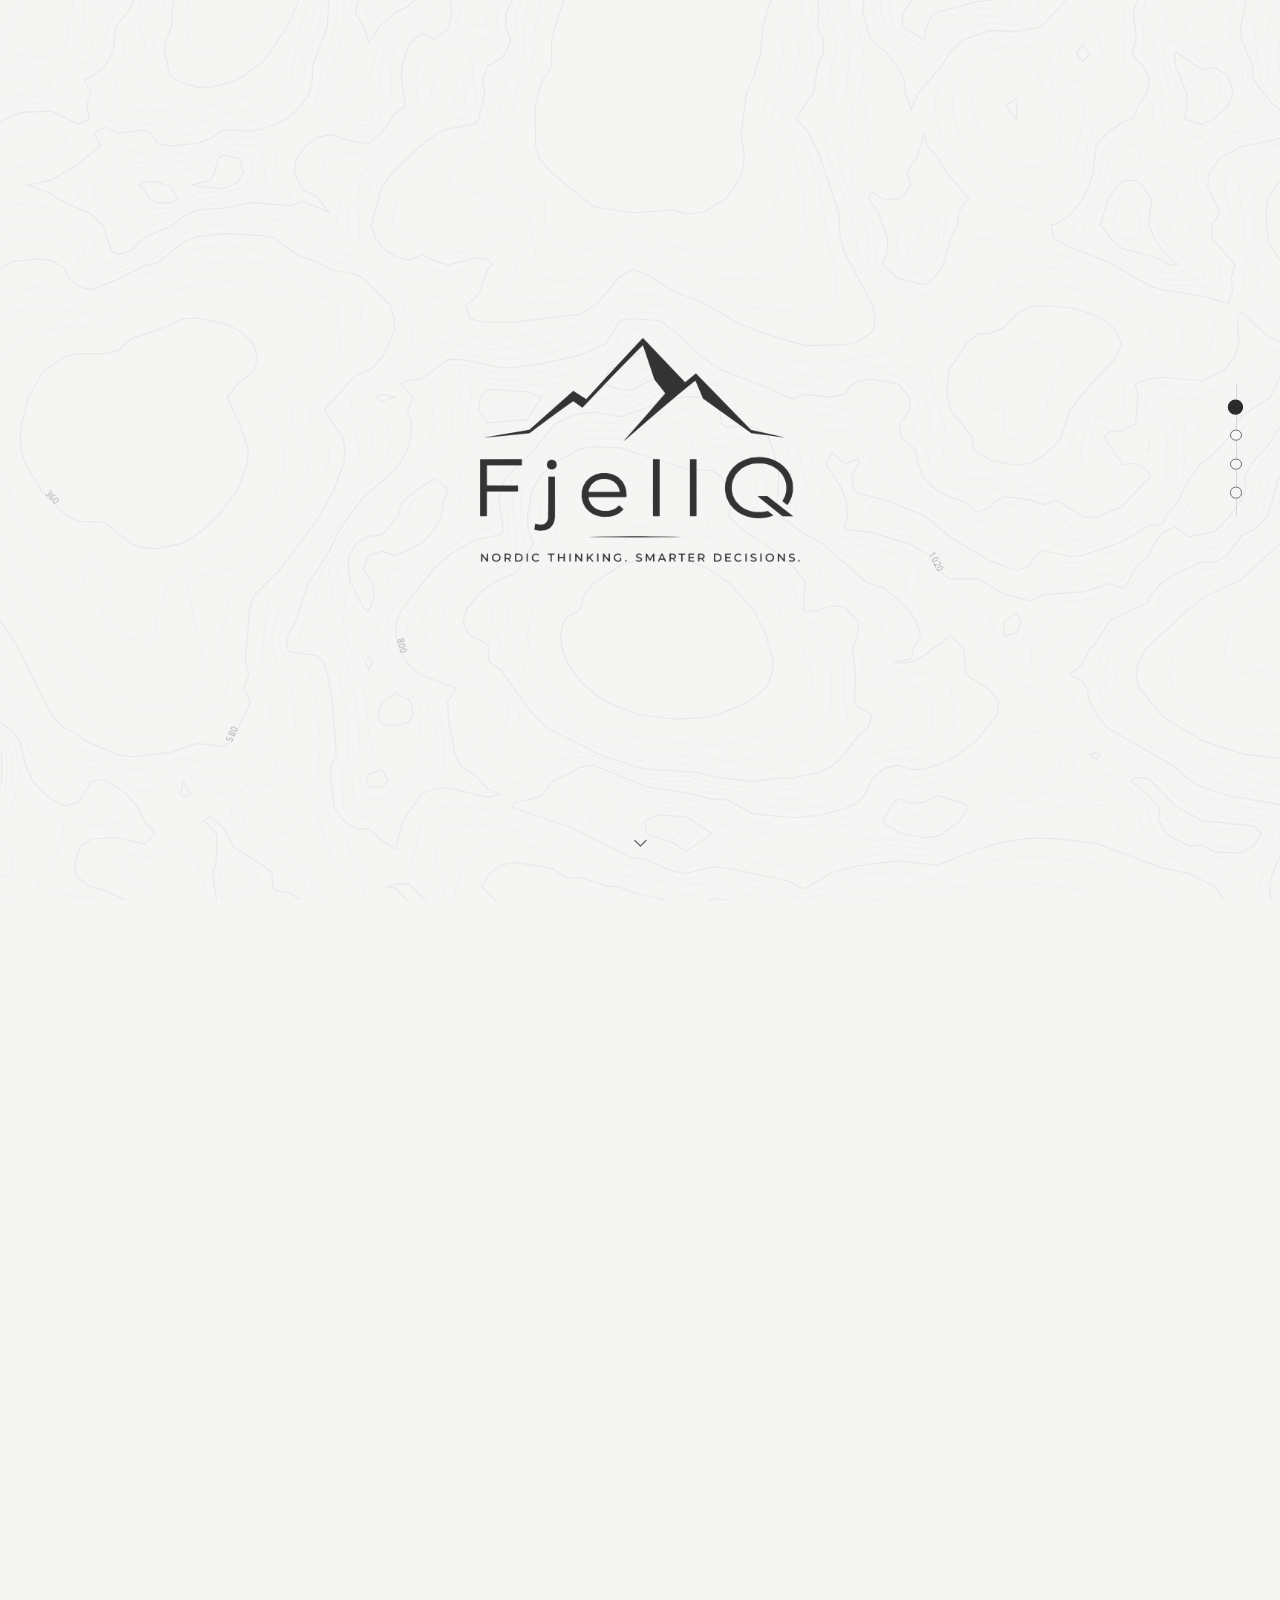
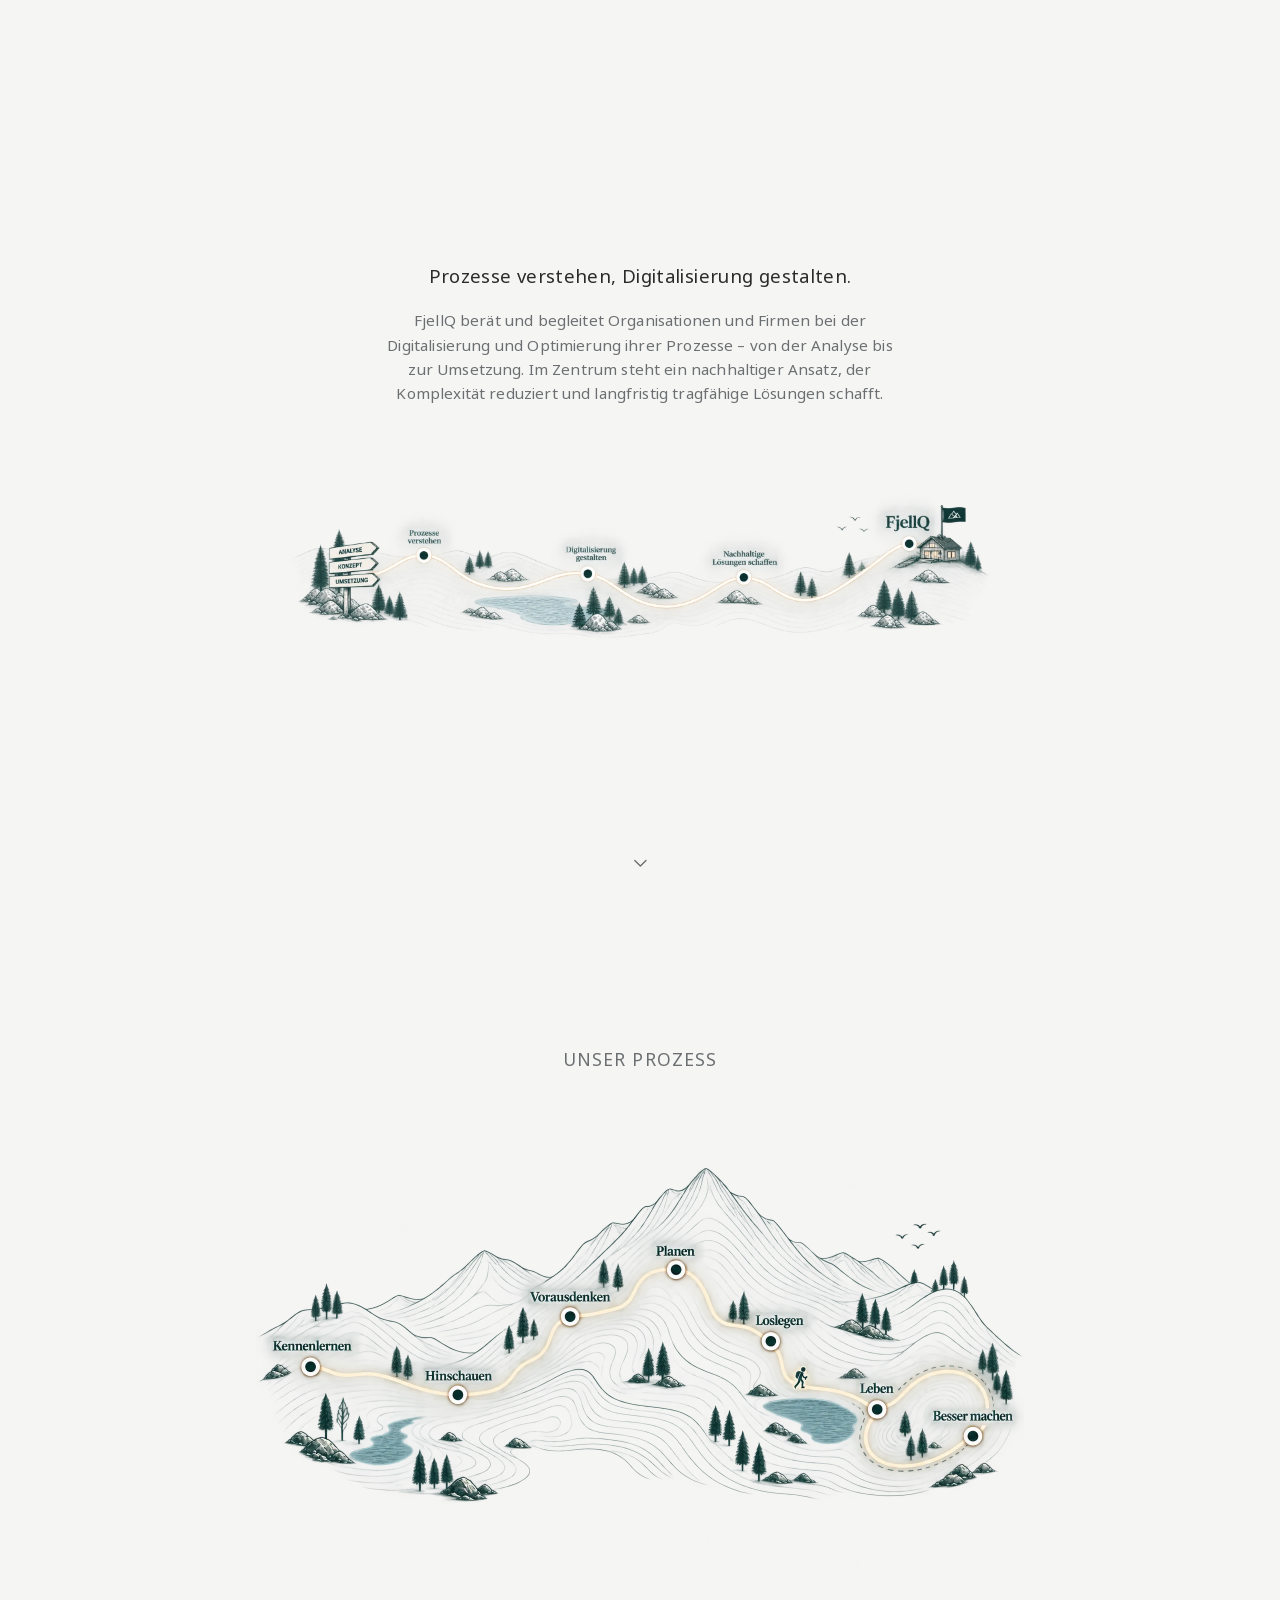
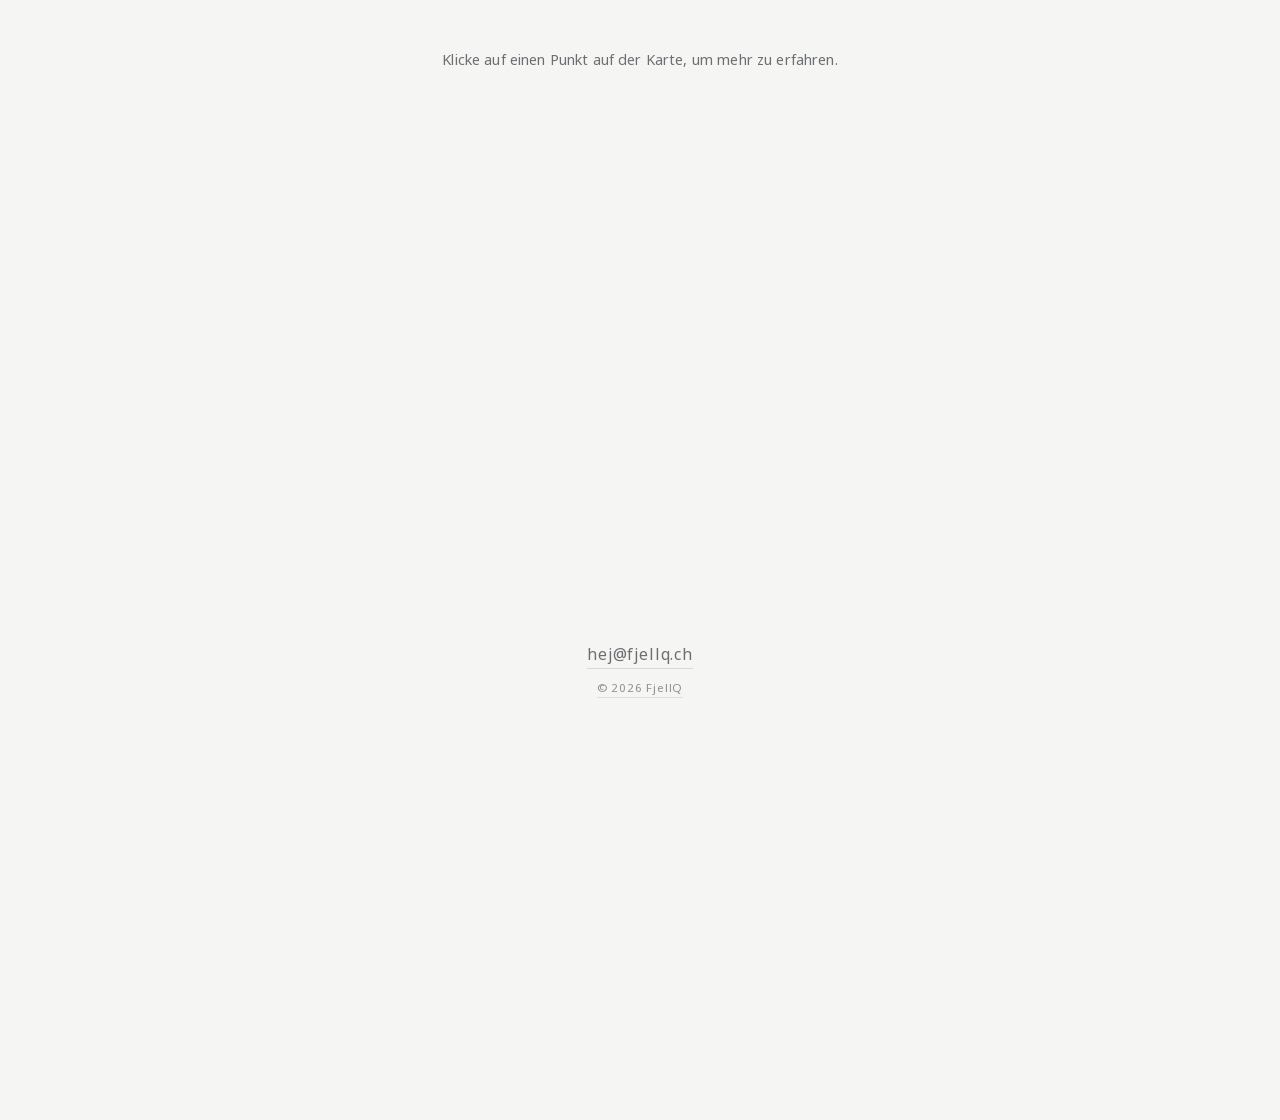
==== index.html @ d491e112 "Englische Sprachversion vollständig entfernen, ungenutzten Ballast aus dem Repo räumen - en/index.ht" ====
<!DOCTYPE html>
<html lang="de">
<head>
  <meta charset="UTF-8" />
  <title>FjellQ</title>
  <meta name="viewport" content="width=device-width, initial-scale=1" />
  <meta name="description" content="FjellQ berät und begleitet Organisationen und Firmen bei der Digitalisierung und Optimierung ihrer Prozesse – von der Analyse bis zur Umsetzung. Im Zentrum steht ein nachhaltiger Ansatz, der Komplexität reduziert und langfristig tragfähige Lösungen schafft." />
  <meta name="color-scheme" content="light dark" />

  <meta property="og:title" content="FjellQ" />
  <meta property="og:description" content="FjellQ berät und begleitet Organisationen und Firmen bei der Digitalisierung und Optimierung ihrer Prozesse – von der Analyse bis zur Umsetzung. Im Zentrum steht ein nachhaltiger Ansatz, der Komplexität reduziert und langfristig tragfähige Lösungen schafft." />
  <meta property="og:image" content="https://fjellq.ch/assets/og-image.png" />
  <meta property="og:url" content="https://fjellq.ch/" />
  <meta property="og:type" content="website" />
  <meta property="og:locale" content="de_CH" />
  <meta name="twitter:card" content="summary" />

  <link rel="canonical" href="https://fjellq.ch/" />

  <link rel="icon" type="image/png" sizes="32x32" href="assets/favicon-32.png" />
  <link rel="apple-touch-icon" href="assets/apple-touch-icon.png" />
  <link rel="preload" as="image" href="assets/logo.png" fetchpriority="high" />
  <link rel="stylesheet" href="assets/styles.css" />

  <script type="application/ld+json">
  {
    "@context": "https://schema.org",
    "@type": "Organization",
    "name": "FjellQ",
    "url": "https://fjellq.ch/",
    "email": "hej@fjellq.ch",
    "description": "FjellQ berät und begleitet Organisationen und Firmen bei der Digitalisierung und Optimierung ihrer Prozesse – von der Analyse bis zur Umsetzung. Im Zentrum steht ein nachhaltiger Ansatz, der Komplexität reduziert und langfristig tragfähige Lösungen schafft.",
    "address": {
      "@type": "PostalAddress",
      "streetAddress": "Alte Seefeldstrasse 74",
      "postalCode": "8616",
      "addressLocality": "Riedikon",
      "addressCountry": "CH"
    }
  }
  </script>
</head>
<body>
  <div class="contours-bg" aria-hidden="true"></div>
  <div id="progress" role="progressbar" aria-label="Lesefortschritt" aria-valuemin="0" aria-valuemax="100" aria-valuenow="0"></div>

  <nav class="section-nav" aria-label="Seitennavigation">
    <button class="section-dot" type="button" data-target="#hero" aria-label="Start"></button>
    <button class="section-dot" type="button" data-target="#claim" aria-label="Ansatz"></button>
    <button class="section-dot" type="button" data-target="#process" aria-label="Prozess"></button>
    <button class="section-dot" type="button" data-target="#contact" aria-label="Kontakt"></button>
  </nav>

  <div class="hero-wrap">
    <section class="hero" id="hero">
      <img class="logo" src="assets/logo.png" alt="FjellQ" width="862" height="604" fetchpriority="high" />
      <button class="scroll-hint" type="button" data-target="#claim" aria-label="Zum nächsten Abschnitt scrollen">
        <svg viewBox="0 0 24 24" aria-hidden="true">
          <path d="M6 9l6 6 6-6" />
        </svg>
      </button>
    </section>
  </div>

  <section class="claim-section" id="claim">
    <p class="claim">Prozesse verstehen, Digitalisierung gestalten.</p>
    <p class="claim-description">FjellQ berät und begleitet Organisationen und Firmen bei der Digitalisierung und Optimierung ihrer Prozesse – von der Analyse bis zur Umsetzung. Im Zentrum steht ein nachhaltiger Ansatz, der Komplexität reduziert und langfristig tragfähige Lösungen schafft.</p>
    <picture>
      <source srcset="assets/service-path.webp" type="image/webp" />
      <img class="claim-illustration" src="assets/service-path.png" alt="Illustrierter Weg von der Analyse über Konzept und Umsetzung zu nachhaltigen Lösungen, bis hin zu FjellQ" width="2172" height="724" loading="lazy" />
    </picture>
    <button class="scroll-hint" type="button" data-target="#process" aria-label="Zum nächsten Abschnitt scrollen">
      <svg viewBox="0 0 24 24" aria-hidden="true">
        <path d="M6 9l6 6 6-6" />
      </svg>
    </button>
  </section>

  <section class="process" id="process">
    <h2 class="process-title">Unser Prozess</h2>
    <div class="process-map-wrap">
      <picture>
        <source srcset="assets/process-map.webp" type="image/webp" />
        <img class="process-map" src="assets/process-map.png" alt="Illustrierter Bergpfad mit sieben Etappen als Sinnbild für unseren Beratungsprozess" width="1536" height="1024" loading="lazy" />
      </picture>
      <button class="process-point" type="button" style="left:7.1%; top:51.3%" data-step="1" aria-expanded="false" aria-controls="process-text" aria-label="Kennenlernen"></button>
      <button class="process-point" type="button" style="left:26.3%; top:56.8%" data-step="2" aria-expanded="false" aria-controls="process-text" aria-label="Hinschauen"></button>
      <button class="process-point" type="button" style="left:40.9%; top:41.5%" data-step="3" aria-expanded="false" aria-controls="process-text" aria-label="Vorausdenken"></button>
      <button class="process-point" type="button" style="left:54.7%; top:32.3%" data-step="4" aria-expanded="false" aria-controls="process-text" aria-label="Planen"></button>
      <button class="process-point" type="button" style="left:67.0%; top:46.3%" data-step="5" aria-expanded="false" aria-controls="process-text" aria-label="Loslegen"></button>
      <button class="process-point" type="button" style="left:80.8%; top:59.6%" data-step="6" aria-expanded="false" aria-controls="process-text" aria-label="Leben"></button>
      <button class="process-point" type="button" style="left:93.3%; top:64.8%" data-step="7" aria-expanded="false" aria-controls="process-text" aria-label="Besser machen"></button>
    </div>
    <p class="process-text" id="process-text" aria-live="polite">Klicke auf einen Punkt auf der Karte, um mehr zu erfahren.</p>
  </section>

  <section class="contact" id="contact">
    <a href="mailto:hej@fjellq.ch">hej@fjellq.ch</a>
    <a class="copyright" href="impressum.html">&copy; 2026 FjellQ</a>
  </section>

  <script src="assets/contours-loader.js"></script>
  <script>
  (function () {
    var progress = document.getElementById('progress');
    var heroWrap = document.querySelector('.hero-wrap');
    var hero = document.getElementById('hero');
    var ticking = false;

    function update() {
      var doc = document.documentElement;
      var scrollTop = window.pageYOffset || doc.scrollTop;
      var scrollRange = doc.scrollHeight - doc.clientHeight;
      var pct = scrollRange > 0 ? Math.min(Math.max(scrollTop / scrollRange, 0), 1) : 0;
      progress.style.width = (pct * 100) + '%';
      progress.setAttribute('aria-valuenow', Math.round(pct * 100));

      var fadeRange = heroWrap.offsetHeight - window.innerHeight;
      var fadeProgress = fadeRange > 0 ? Math.min(Math.max(scrollTop / fadeRange, 0), 1) : 0;
      hero.style.opacity = 1 - fadeProgress;

      ticking = false;
    }

    function onScroll() {
      if (!ticking) {
        window.requestAnimationFrame(update);
        ticking = true;
      }
    }

    window.addEventListener('scroll', onScroll, { passive: true });
    window.addEventListener('resize', onScroll);
    update();
  })();

  (function () {
    var scrollHints = document.querySelectorAll('.scroll-hint');
    scrollHints.forEach(function (hint) {
      var target = document.querySelector(hint.dataset.target);
      if (!target) return;
      hint.addEventListener('click', function () {
        target.scrollIntoView({ behavior: 'smooth', block: 'start' });
      });
    });
  })();

  (function () {
    var dots = document.querySelectorAll('.section-dot');
    if (!dots.length) return;

    dots.forEach(function (dot) {
      var target = document.querySelector(dot.dataset.target);
      if (!target) return;
      dot.addEventListener('click', function () {
        if (target.id === 'hero') {
          window.scrollTo({ top: 0, behavior: 'smooth' });
        } else {
          target.scrollIntoView({ behavior: 'smooth', block: 'start' });
        }
      });
    });

    if ('IntersectionObserver' in window) {
      var observer = new IntersectionObserver(function (entries) {
        entries.forEach(function (entry) {
          var dot = document.querySelector('.section-dot[data-target="#' + entry.target.id + '"]');
          if (!dot) return;
          dot.classList.toggle('active', entry.isIntersecting);
        });
      }, { rootMargin: '-45% 0px -45% 0px', threshold: 0 });

      dots.forEach(function (dot) {
        var target = document.querySelector(dot.dataset.target);
        if (target) observer.observe(target);
      });
    }
  })();

  (function () {
    var processText = document.getElementById('process-text');
    if (!processText) return;

    var steps = {
      1: { label: 'Kennenlernen', text: 'Wir lernen Ihre Organisation, Ihre Menschen und Ihre Ziele kennen – die Basis für alles Weitere.' },
      2: { label: 'Hinschauen', text: 'Wir schauen genau hin: Wie laufen Ihre Prozesse heute tatsächlich ab?' },
      3: { label: 'Vorausdenken', text: 'Wir denken die Möglichkeiten von morgen mit, bevor wir Lösungen entwerfen.' },
      4: { label: 'Planen', text: 'Wir erarbeiten ein klares, umsetzbares Konzept für den nächsten Schritt.' },
      5: { label: 'Loslegen', text: 'Wir setzen das Konzept gemeinsam mit Ihnen Schritt für Schritt um.' },
      6: { label: 'Leben', text: 'Die neuen Prozesse werden Teil Ihres Alltags – wir begleiten die Einführung.' },
      7: { label: 'Besser machen', text: 'Wir überprüfen, lernen und verbessern kontinuierlich weiter.' }
    };

    var stepEls = document.querySelectorAll('[data-step]');

    stepEls.forEach(function (el) {
      el.addEventListener('click', function () {
        var step = el.getAttribute('data-step');
        var data = steps[step];
        if (!data) return;

        processText.innerHTML = '<strong>' + step + '. ' + data.label + '.</strong> ' + data.text;

        stepEls.forEach(function (other) {
          var isActive = other.getAttribute('data-step') === step;
          other.classList.toggle('active', isActive);
          other.setAttribute('aria-expanded', isActive ? 'true' : 'false');
        });
      });
    });
  })();
  </script>
</body>
</html>
---- assets/styles.css ----
@font-face {
  font-family: 'Noto Sans Miao';
  font-style: normal;
  font-weight: 400;
  font-display: swap;
  src: url('noto-sans-miao.woff2') format('woff2');
}

:root {
  --bg: #f5f5f4;
  --ink: #2b2b2b;
  --ink-muted: #6c6f71;
  --line: #d7d8d7;
  --line-soft: #e7e7e6;
  --focus: #2b2b2b;
  --logo-filter: none;
}

@media (prefers-color-scheme: dark) {
  :root:not([data-theme="light"]) {
    --bg: #121313;
    --ink: #ececea;
    --ink-muted: #a3a5a3;
    --line: #2c2d2c;
    --line-soft: #1e1f1e;
    --focus: #ececea;
    --logo-filter: invert(1);
  }
}

:root[data-theme="dark"] {
  --bg: #121313;
  --ink: #ececea;
  --ink-muted: #a3a5a3;
  --line: #2c2d2c;
  --line-soft: #1e1f1e;
  --focus: #ececea;
  --logo-filter: invert(1);
}

* { box-sizing: border-box; }

html, body {
  height: 100%;
}

body {
  margin: 0;
  background: var(--bg);
  color: var(--ink);
  font-family: 'Noto Sans Miao', -apple-system, 'Segoe UI', sans-serif;
  overflow-x: hidden;
  transition: background 0.4s ease;
}

a { color: inherit; }

:focus-visible {
  outline: 2px solid var(--focus);
  outline-offset: 3px;
}

.contours-bg {
  position: fixed;
  inset: 0;
  width: 100%;
  height: 100%;
  display: block;
  z-index: 0;
  transform-origin: 50% 50%;
}

.contours-bg svg {
  width: 100%;
  height: 100%;
  display: block;
  overflow: visible;
}

@keyframes terrainBreathe {
  0%, 100% { opacity: 1; transform: scale(1); }
  50% { opacity: 0.9; transform: scale(1.035); }
}

@keyframes driftIndex {
  0%, 100% { transform: translate(0, 0); }
  50% { transform: translate(-34px, 22px); }
}

@keyframes driftMinor {
  0%, 100% { transform: translate(0, 0); }
  50% { transform: translate(30px, -28px); }
}

@media (prefers-reduced-motion: no-preference) {
  .contours-bg {
    animation: terrainBreathe 16s ease-in-out infinite;
  }

  .contours-bg .contour-index,
  .contours-bg .contour-label {
    animation: driftIndex 20s ease-in-out infinite;
  }

  .contours-bg .contour-minor {
    animation: driftMinor 26s ease-in-out infinite;
    animation-delay: -8s;
  }
}

/* Seitennavigation */

.section-nav {
  position: fixed;
  right: 1.8rem;
  top: 50%;
  transform: translateY(-50%);
  z-index: 5;
  display: flex;
  flex-direction: column;
  align-items: center;
  gap: 1.1rem;
  padding: 1.1rem 0.6rem;
}

.section-nav::before {
  content: '';
  position: absolute;
  top: 0;
  bottom: 0;
  left: 50%;
  width: 1px;
  background: var(--line);
  z-index: -1;
}

.section-dot {
  position: relative;
  width: 0.7rem;
  height: 0.7rem;
  border-radius: 50%;
  border: 1px solid var(--ink-muted);
  background: var(--bg);
  padding: 0;
  margin: 0;
  cursor: pointer;
  transition: background 0.2s ease, border-color 0.2s ease, transform 0.2s ease;
}

.section-dot::after {
  content: attr(aria-label);
  position: absolute;
  right: 1.1rem;
  top: 50%;
  transform: translateY(-50%);
  white-space: nowrap;
  font-size: 0.72rem;
  letter-spacing: 0.06em;
  text-transform: uppercase;
  color: var(--ink);
  opacity: 0;
  pointer-events: none;
  transition: opacity 0.2s ease;
}

.section-dot:hover,
.section-dot:focus-visible {
  border-color: var(--ink);
}

.section-dot:hover::after,
.section-dot:focus-visible::after {
  opacity: 1;
}

.section-dot.active {
  background: var(--ink);
  border-color: var(--ink);
  transform: scale(1.4);
}

@media (orientation: landscape) and (max-height: 500px) {
  .section-nav {
    right: 1rem;
    gap: 0.6rem;
  }
}

/* Startseite */

#progress {
  position: fixed;
  top: 0;
  left: 0;
  width: 0%;
  height: 3px;
  background: var(--ink);
  z-index: 10;
  transition: background 0.4s ease;
}

.hero-wrap {
  position: relative;
  height: 180vh;
}

.hero {
  position: sticky;
  top: 0;
  z-index: 1;
  height: 100vh;
  display: flex;
  align-items: center;
  justify-content: center;
  padding: 6vh 6vw;
}

.logo {
  width: min(46vw, 46vh, 320px);
  height: auto;
  filter: var(--logo-filter);
}

.claim-section {
  position: relative;
  z-index: 1;
  min-height: 100vh;
  display: flex;
  flex-direction: column;
  align-items: center;
  justify-content: center;
  gap: 1.2rem;
  padding: 6vh 6vw;
}

.claim {
  margin: 0;
  max-width: 28rem;
  text-align: center;
  font-size: 1.15rem;
  line-height: 1.5;
  letter-spacing: 0.02em;
  color: var(--ink);
}

.claim-description {
  margin: 0;
  max-width: 32rem;
  text-align: center;
  font-size: 0.95rem;
  line-height: 1.6;
  letter-spacing: 0.01em;
  color: var(--ink-muted);
}

.claim-illustration {
  width: 100%;
  max-width: 44rem;
  height: auto;
  margin-top: 0.8rem;
}

.process {
  position: relative;
  z-index: 1;
  min-height: 100vh;
  display: flex;
  flex-direction: column;
  align-items: center;
  justify-content: center;
  gap: 2rem;
  padding: 6vh 6vw;
  text-align: center;
}

.process-title {
  margin: 0;
  font-size: 1.1rem;
  font-weight: 400;
  letter-spacing: 0.06em;
  text-transform: uppercase;
  color: var(--ink-muted);
}

.process-map-wrap {
  position: relative;
  width: 100%;
  max-width: 48rem;
}

.process-map {
  display: block;
  width: 100%;
  height: auto;
  border-radius: 0.5rem;
}

.process-point {
  position: absolute;
  width: 3.6%;
  aspect-ratio: 1;
  transform: translate(-50%, -50%);
  border-radius: 50%;
  border: 1px solid transparent;
  background: transparent;
  padding: 0;
  margin: 0;
  cursor: pointer;
  transition: border-color 0.2s ease;
}

.process-point:hover,
.process-point:focus-visible,
.process-point.active {
  border-color: var(--ink);
}

.process-text {
  margin: 0;
  max-width: 34rem;
  min-height: 2.9rem;
  font-size: 0.9rem;
  line-height: 1.6;
  letter-spacing: 0.01em;
  color: var(--ink-muted);
}

.process-text strong {
  color: var(--ink);
  font-weight: 600;
}

.contact {
  position: relative;
  z-index: 1;
  min-height: 100vh;
  display: flex;
  flex-direction: column;
  align-items: center;
  justify-content: center;
  gap: 0.6rem;
  text-align: center;
  padding: 6vh 6vw;
  font-size: 0.85rem;
  letter-spacing: 0.06em;
  color: var(--ink-muted);
}

.contact .copyright {
  opacity: 0.75;
  font-size: 0.72rem;
}

.contact a {
  text-decoration: none;
  border-bottom: 1px solid var(--line);
  padding-bottom: 0.1em;
  transition: border-color 0.2s ease;
  font-size: 1rem;
}

.contact a:hover,
.contact a:focus-visible {
  border-color: var(--ink-muted);
}

@media (orientation: landscape) and (max-height: 500px) {
  .hero {
    padding: 3vh 6vw;
  }

  .logo {
    width: min(28vw, 34vh, 220px);
  }
}

.scroll-hint {
  position: absolute;
  left: 50%;
  bottom: 4vh;
  transform: translateX(-50%);
  display: flex;
  align-items: center;
  justify-content: center;
  width: 2.6rem;
  height: 2.6rem;
  border-radius: 50%;
  border: none;
  background: transparent;
  color: var(--ink-muted);
  cursor: pointer;
  transition: color 0.2s ease, transform 0.2s ease;
}

.scroll-hint svg {
  width: 1.4rem;
  height: 1.4rem;
  stroke: currentColor;
  fill: none;
  stroke-width: 1.5;
  stroke-linecap: round;
  stroke-linejoin: round;
}

.scroll-hint:hover,
.scroll-hint:focus-visible {
  color: var(--ink);
  transform: translateX(-50%) translateY(3px);
}

@media (prefers-reduced-motion: no-preference) {
  .scroll-hint svg {
    animation: bob 2.2s ease-in-out infinite;
  }
}

@keyframes bob {
  0%, 100% { transform: translateY(0); }
  50% { transform: translateY(5px); }
}

@media (orientation: landscape) and (max-height: 500px) {
  .scroll-hint {
    bottom: 2vh;
  }
}

/* Impressum */

.page-impressum {
  display: flex;
  align-items: center;
  justify-content: center;
  min-height: 100vh;
  padding: 6vh 6vw;
}

main {
  position: relative;
  z-index: 1;
  max-width: 32rem;
  width: 100%;
  display: flex;
  flex-direction: column;
  gap: 1.6rem;
}

main h1 {
  font-size: 1.1rem;
  font-weight: 400;
  letter-spacing: 0.06em;
  text-transform: uppercase;
  margin: 0;
  color: var(--ink-muted);
}

main address {
  font-style: normal;
  line-height: 1.7;
  font-size: 1rem;
}

main a {
  text-decoration: none;
  border-bottom: 1px solid var(--line);
  padding-bottom: 0.1em;
  transition: border-color 0.2s ease;
}

main a:hover,
main a:focus-visible {
  border-color: var(--ink-muted);
}

.back {
  font-size: 0.85rem;
  letter-spacing: 0.04em;
  color: var(--ink-muted);
  align-self: flex-start;
}
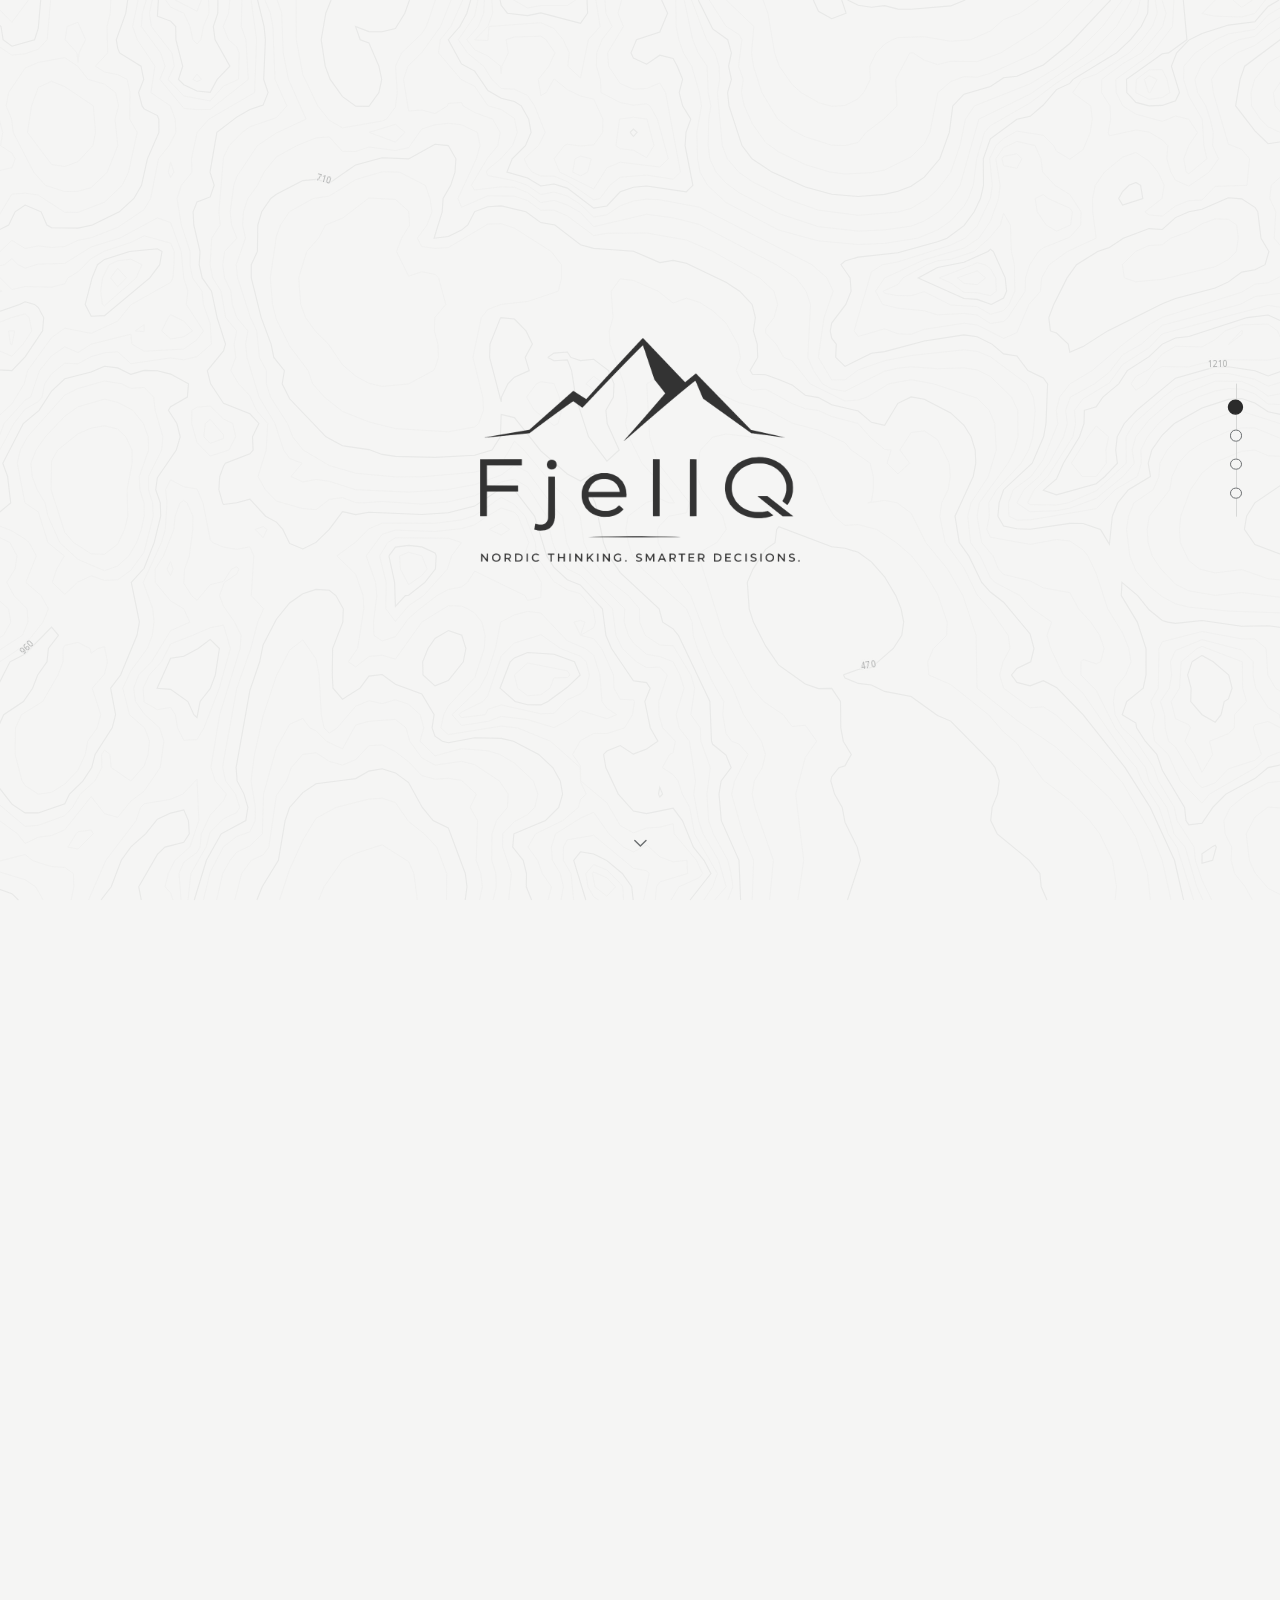
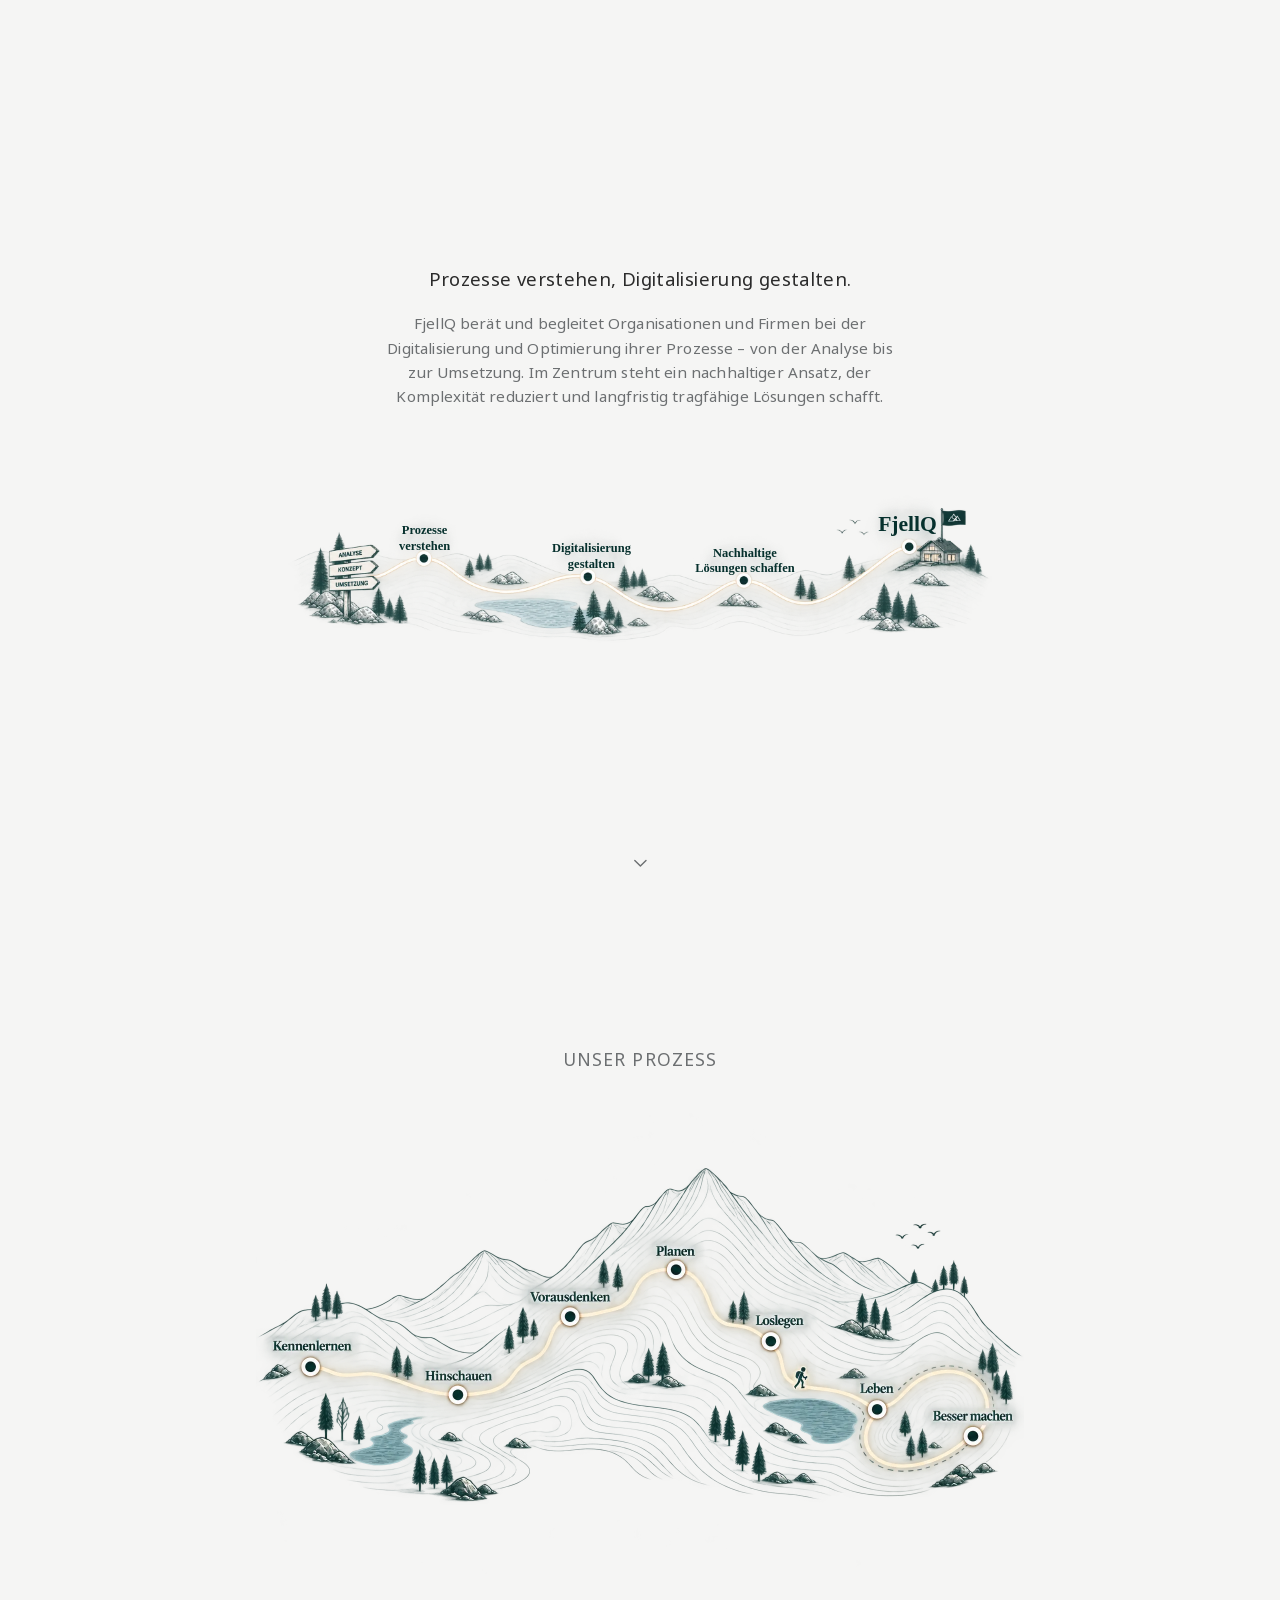
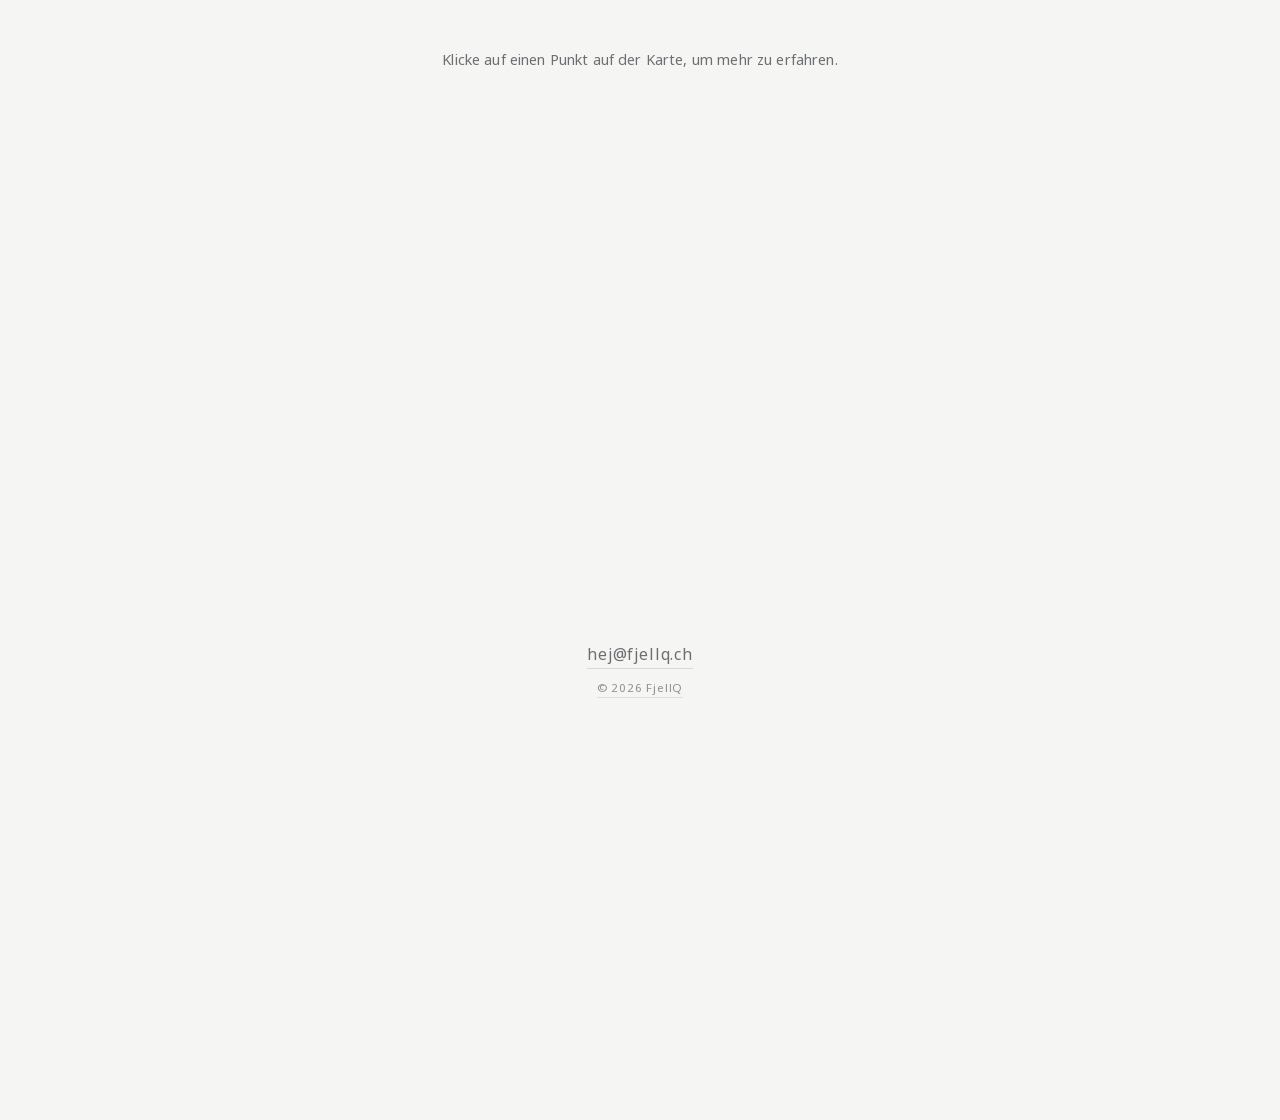
==== commit 2b0888b6: "Weg-Illustration: eingebrannten Text entfernen, durch echten HTML-Text ersetzen Text der vier Sprech" ====
--- a/index.html
+++ b/index.html
@@ -65,10 +65,16 @@
   <section class="claim-section" id="claim">
     <p class="claim">Prozesse verstehen, Digitalisierung gestalten.</p>
     <p class="claim-description">FjellQ berät und begleitet Organisationen und Firmen bei der Digitalisierung und Optimierung ihrer Prozesse – von der Analyse bis zur Umsetzung. Im Zentrum steht ein nachhaltiger Ansatz, der Komplexität reduziert und langfristig tragfähige Lösungen schafft.</p>
-    <picture>
-      <source srcset="assets/service-path.webp" type="image/webp" />
-      <img class="claim-illustration" src="assets/service-path.png" alt="Illustrierter Weg von der Analyse über Konzept und Umsetzung zu nachhaltigen Lösungen, bis hin zu FjellQ" width="2172" height="724" loading="lazy" />
-    </picture>
+    <div class="claim-illustration-wrap">
+      <picture>
+        <source srcset="assets/service-path.webp" type="image/webp" />
+        <img class="claim-illustration" src="assets/service-path.png" alt="Illustrierter Bergpfad mit Stationen von der Analyse bis zu nachhaltigen Lösungen, mündend bei FjellQ" width="2172" height="724" loading="lazy" />
+      </picture>
+      <p class="illustration-label" style="left:19.4%; top:42.1%">Prozesse<br />verstehen</p>
+      <p class="illustration-label" style="left:43.1%; top:49.6%">Digitalisierung<br />gestalten</p>
+      <p class="illustration-label" style="left:64.9%; top:51.5%">Nachhaltige<br />Lösungen schaffen</p>
+      <p class="illustration-label illustration-label--brand" style="left:88%; top:35.7%">FjellQ</p>
+    </div>
     <button class="scroll-hint" type="button" data-target="#process" aria-label="Zum nächsten Abschnitt scrollen">
       <svg viewBox="0 0 24 24" aria-hidden="true">
         <path d="M6 9l6 6 6-6" />
--- a/assets/styles.css
+++ b/assets/styles.css
@@ -253,11 +253,34 @@
   color: var(--ink-muted);
 }
 
+.claim-illustration-wrap {
+  position: relative;
+  width: 100%;
+  max-width: 44rem;
+  margin-top: 0.8rem;
+}
+
 .claim-illustration {
-  width: 100%;
-  max-width: 44rem;
+  display: block;
+  width: 100%;
   height: auto;
-  margin-top: 0.8rem;
+}
+
+.illustration-label {
+  position: absolute;
+  transform: translate(-50%, -50%);
+  margin: 0;
+  text-align: center;
+  white-space: nowrap;
+  font-family: Georgia, 'Times New Roman', serif;
+  font-weight: 700;
+  line-height: 1.25;
+  color: #06302d;
+  font-size: clamp(0.5rem, 1.55vw, 0.78rem);
+}
+
+.illustration-label--brand {
+  font-size: clamp(0.85rem, 2.6vw, 1.35rem);
 }
 
 .process {
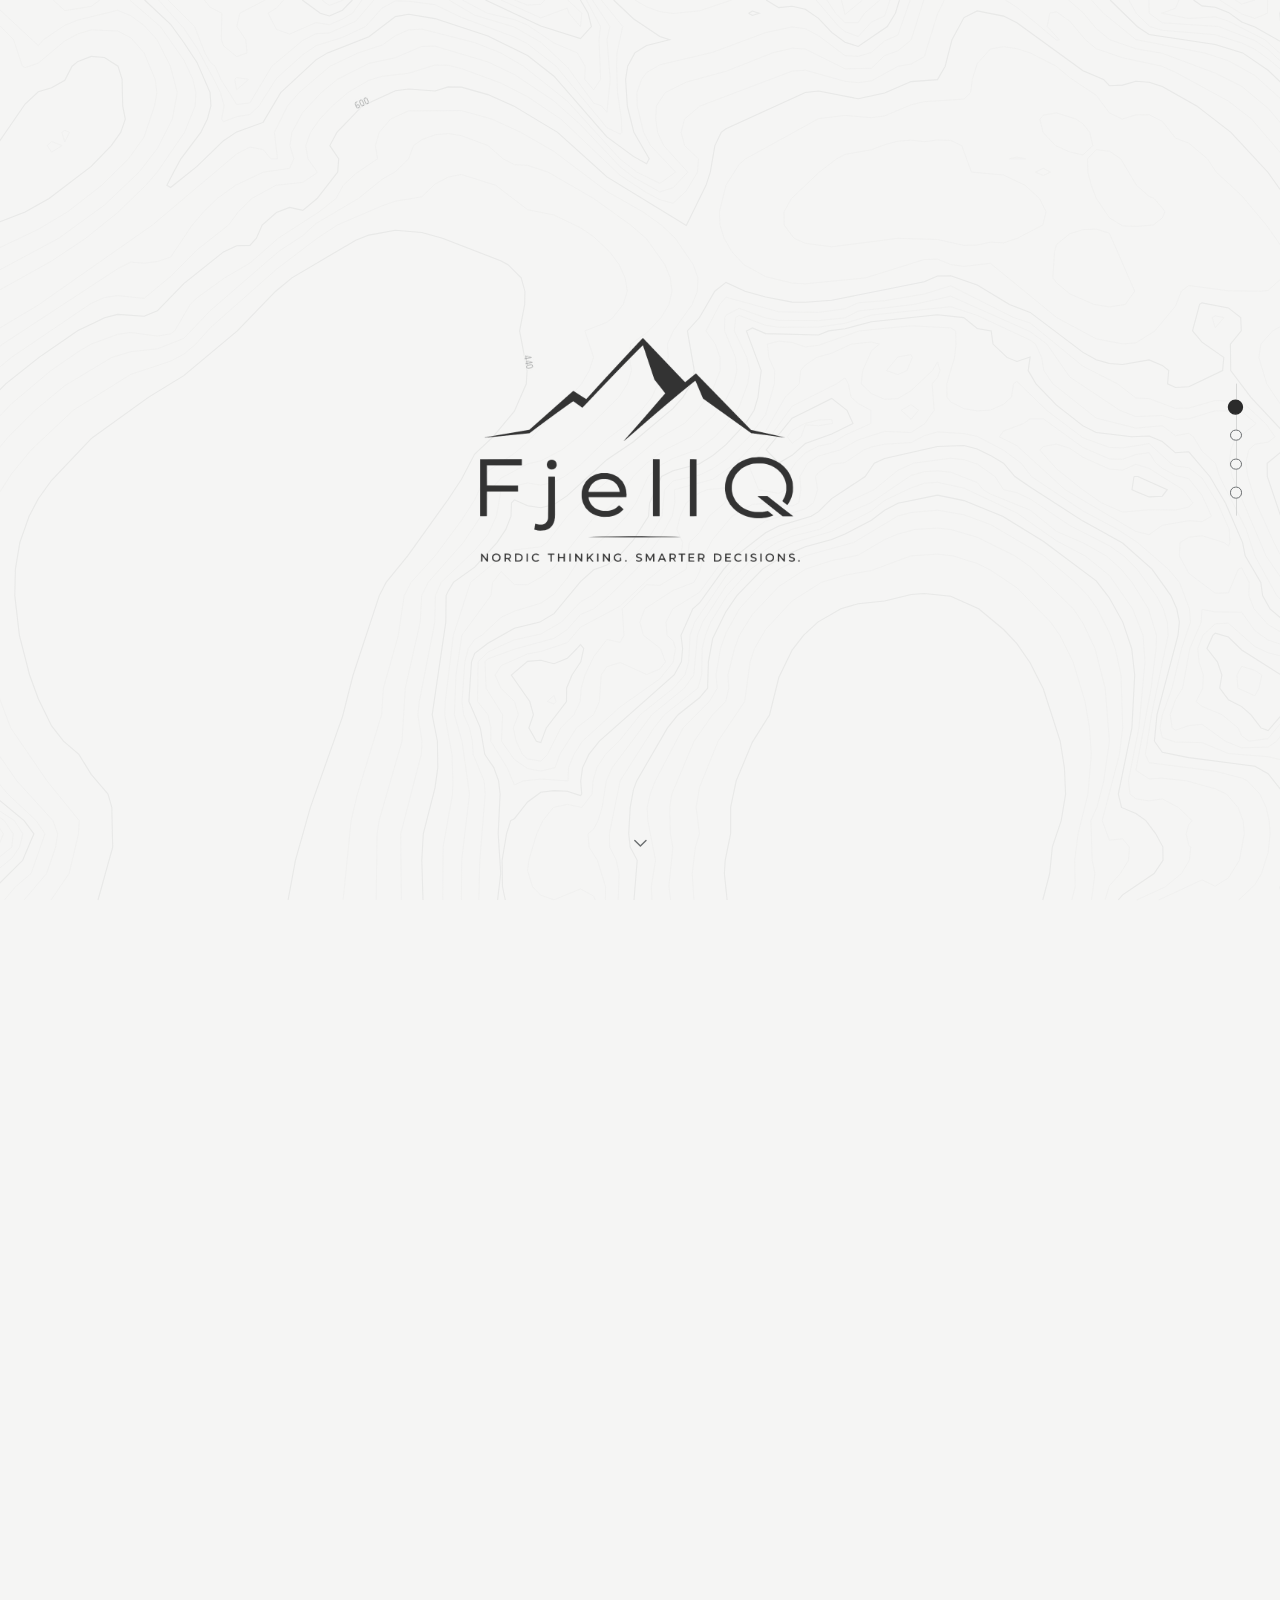
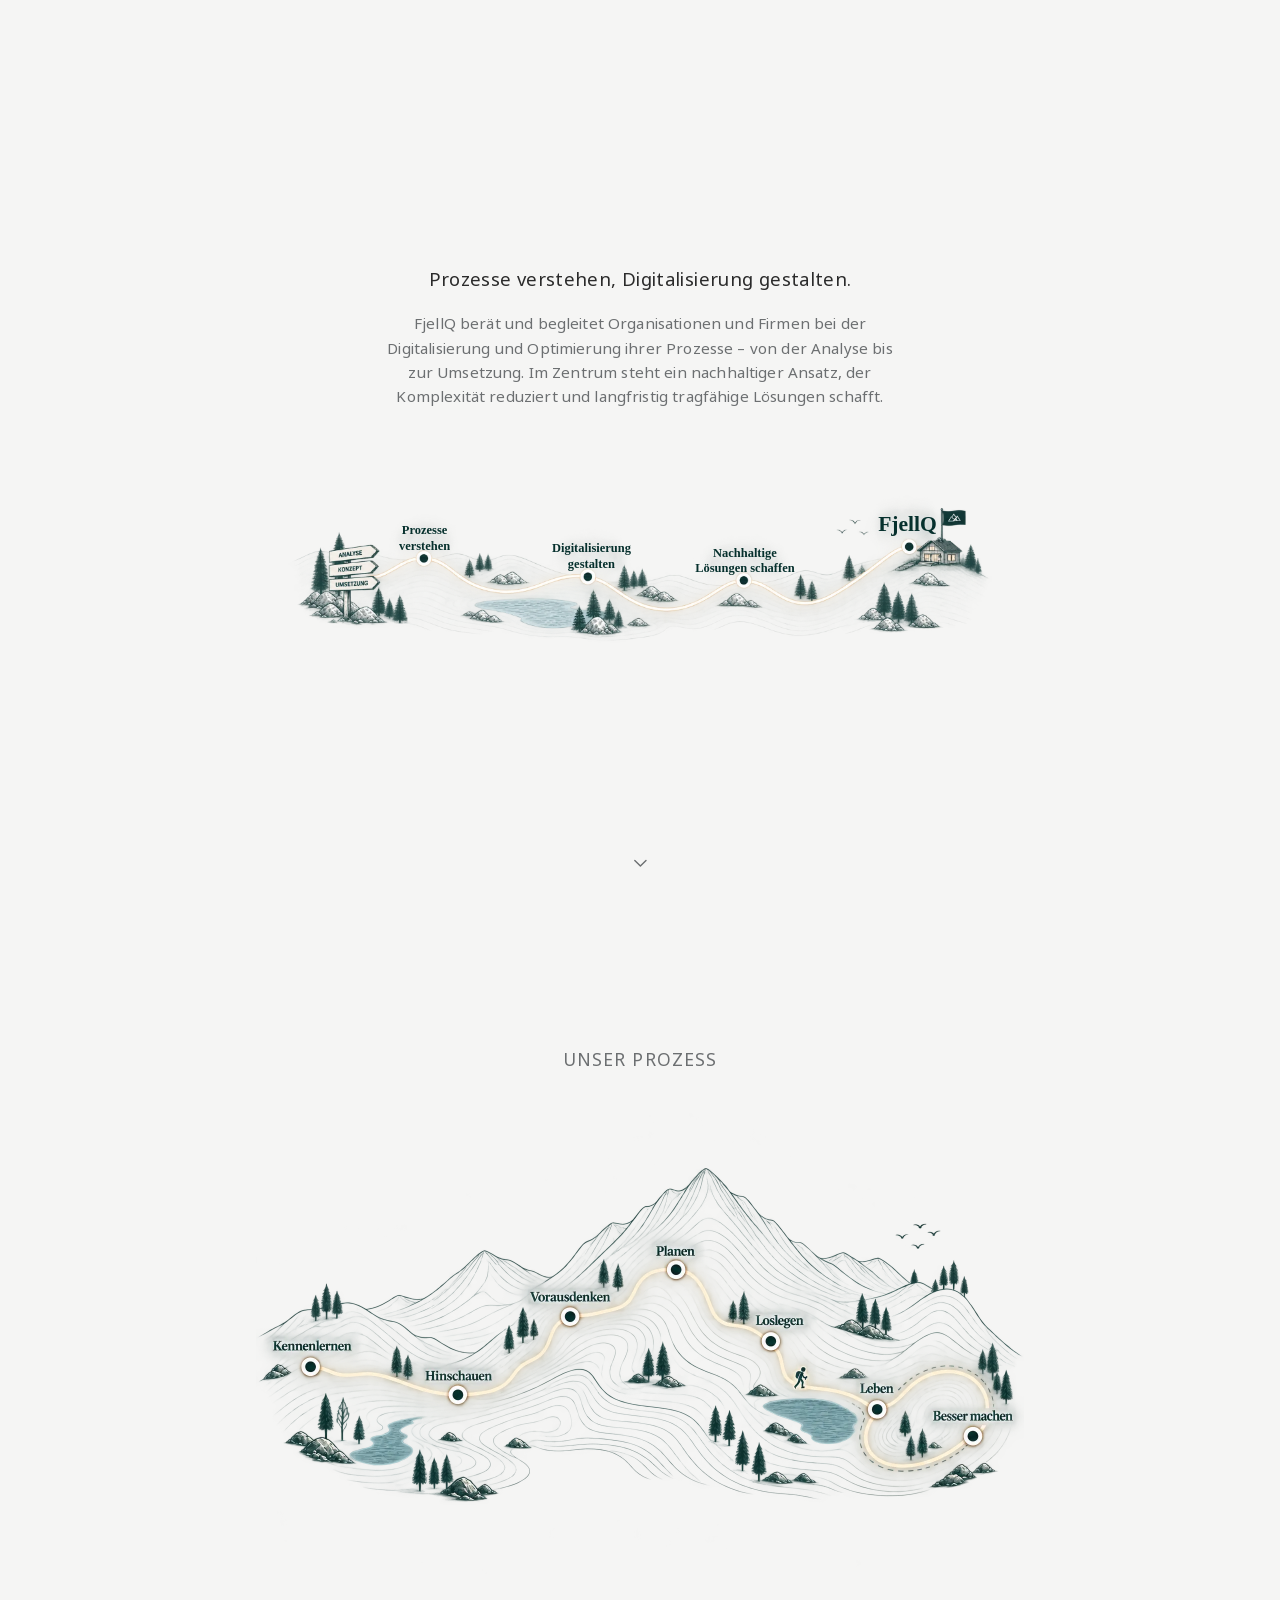
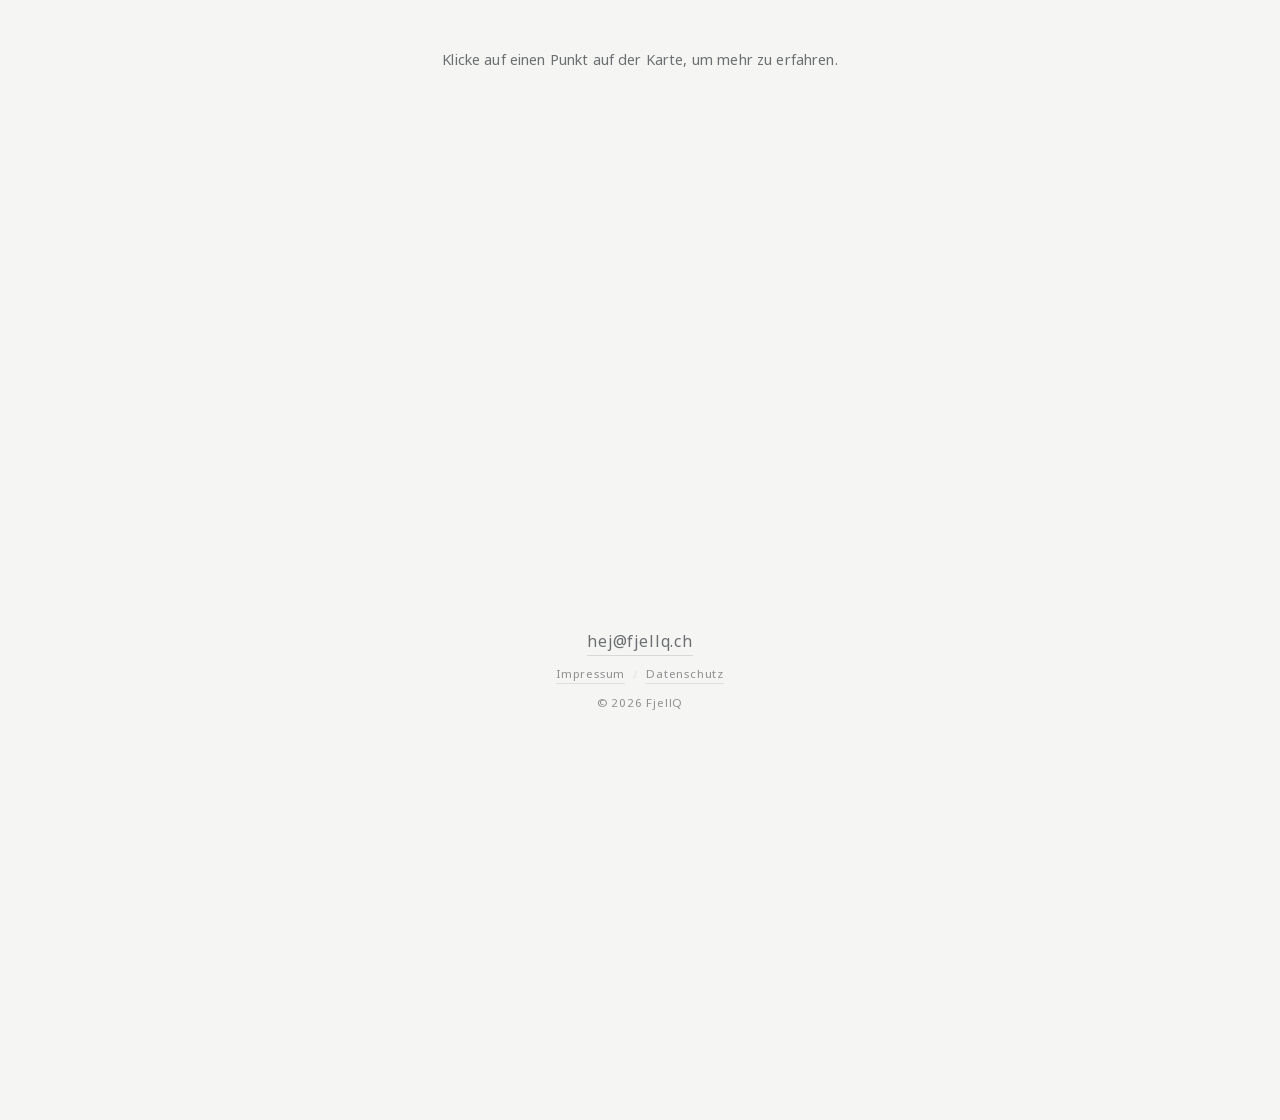
==== commit 44657112: "404-Seite und Datenschutzerklärung ergänzen, im Footer verlinken - 404.html im Site-Design, .htacces" ====
--- a/index.html
+++ b/index.html
@@ -20,6 +20,7 @@
   <link rel="icon" type="image/png" sizes="32x32" href="assets/favicon-32.png" />
   <link rel="apple-touch-icon" href="assets/apple-touch-icon.png" />
   <link rel="preload" as="image" href="assets/logo.png" fetchpriority="high" />
+  <link rel="preload" as="font" href="assets/noto-sans-miao.woff2" type="font/woff2" crossorigin />
   <link rel="stylesheet" href="assets/styles.css" />
 
   <script type="application/ld+json">
@@ -102,7 +103,12 @@
 
   <section class="contact" id="contact">
     <a href="mailto:hej@fjellq.ch">hej@fjellq.ch</a>
-    <a class="copyright" href="impressum.html">&copy; 2026 FjellQ</a>
+    <nav class="legal-links" aria-label="Rechtliches">
+      <a href="impressum.html">Impressum</a>
+      <span class="sep">/</span>
+      <a href="datenschutz.html">Datenschutz</a>
+    </nav>
+    <span class="copyright">&copy; 2026 FjellQ</span>
   </section>
 
   <script src="assets/contours-loader.js"></script>
--- a/assets/styles.css
+++ b/assets/styles.css
@@ -501,3 +501,89 @@
   color: var(--ink-muted);
   align-self: flex-start;
 }
+
+.legal-text {
+  display: flex;
+  flex-direction: column;
+  gap: 1.1rem;
+  font-size: 0.92rem;
+  line-height: 1.6;
+  color: var(--ink-muted);
+}
+
+.legal-text p {
+  margin: 0;
+}
+
+.legal-text h2 {
+  margin: 0;
+  font-size: 0.85rem;
+  font-weight: 600;
+  letter-spacing: 0.02em;
+  color: var(--ink);
+}
+
+/* 404 */
+
+.page-404 {
+  display: flex;
+  align-items: center;
+  justify-content: center;
+  min-height: 100vh;
+  padding: 6vh 6vw;
+  text-align: center;
+}
+
+.error-main {
+  position: relative;
+  z-index: 1;
+  max-width: 28rem;
+  display: flex;
+  flex-direction: column;
+  align-items: center;
+  gap: 0.9rem;
+}
+
+.error-code {
+  margin: 0;
+  font-size: 3.5rem;
+  font-weight: 300;
+  line-height: 1;
+  color: var(--ink-muted);
+}
+
+.error-title {
+  margin: 0;
+  font-size: 1.15rem;
+  color: var(--ink);
+}
+
+.error-description {
+  margin: 0;
+  font-size: 0.95rem;
+  color: var(--ink-muted);
+}
+
+.error-main .back {
+  align-self: center;
+  margin-top: 0.6rem;
+}
+
+/* Rechtliche Links im Footer */
+
+.legal-links {
+  display: flex;
+  align-items: center;
+  gap: 0.5rem;
+  font-size: 0.72rem;
+  opacity: 0.75;
+}
+
+.legal-links a {
+  font-size: 0.72rem;
+  border-bottom: 1px solid var(--line);
+}
+
+.legal-links .sep {
+  color: var(--line);
+}
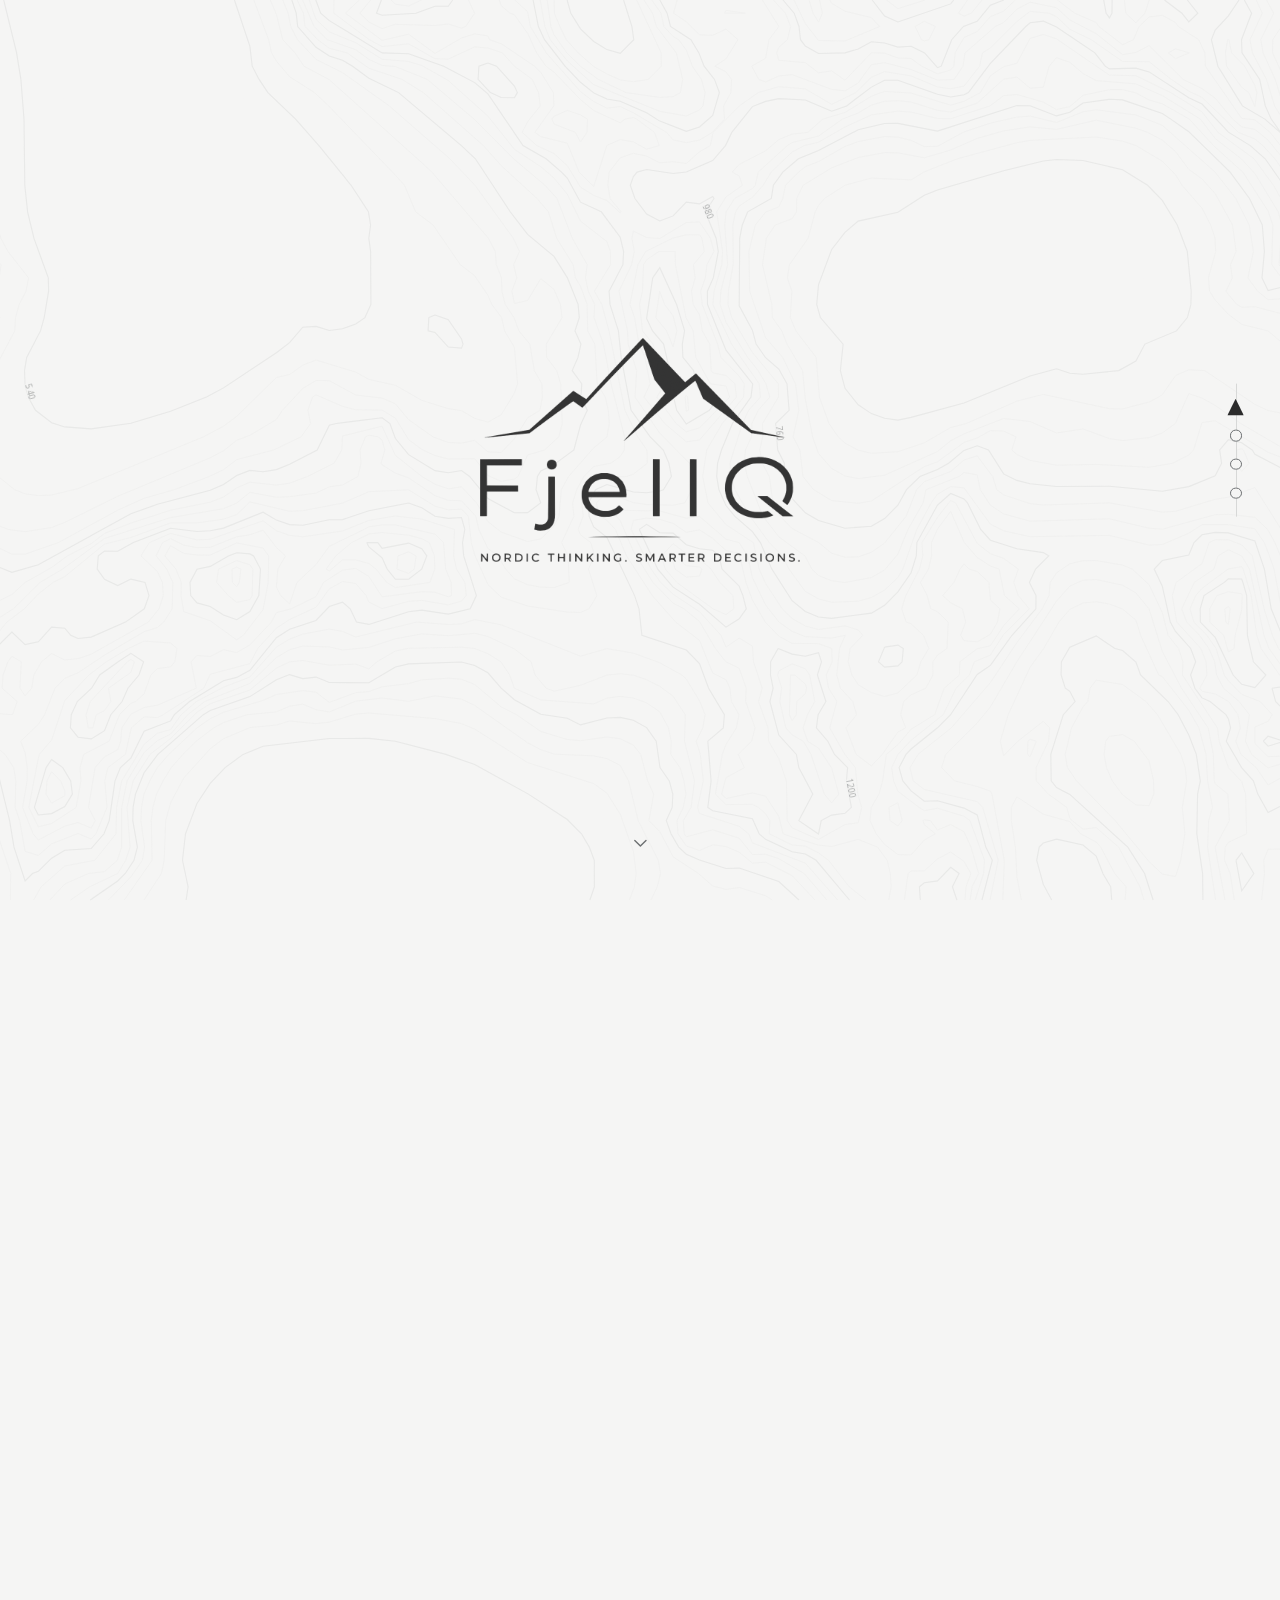
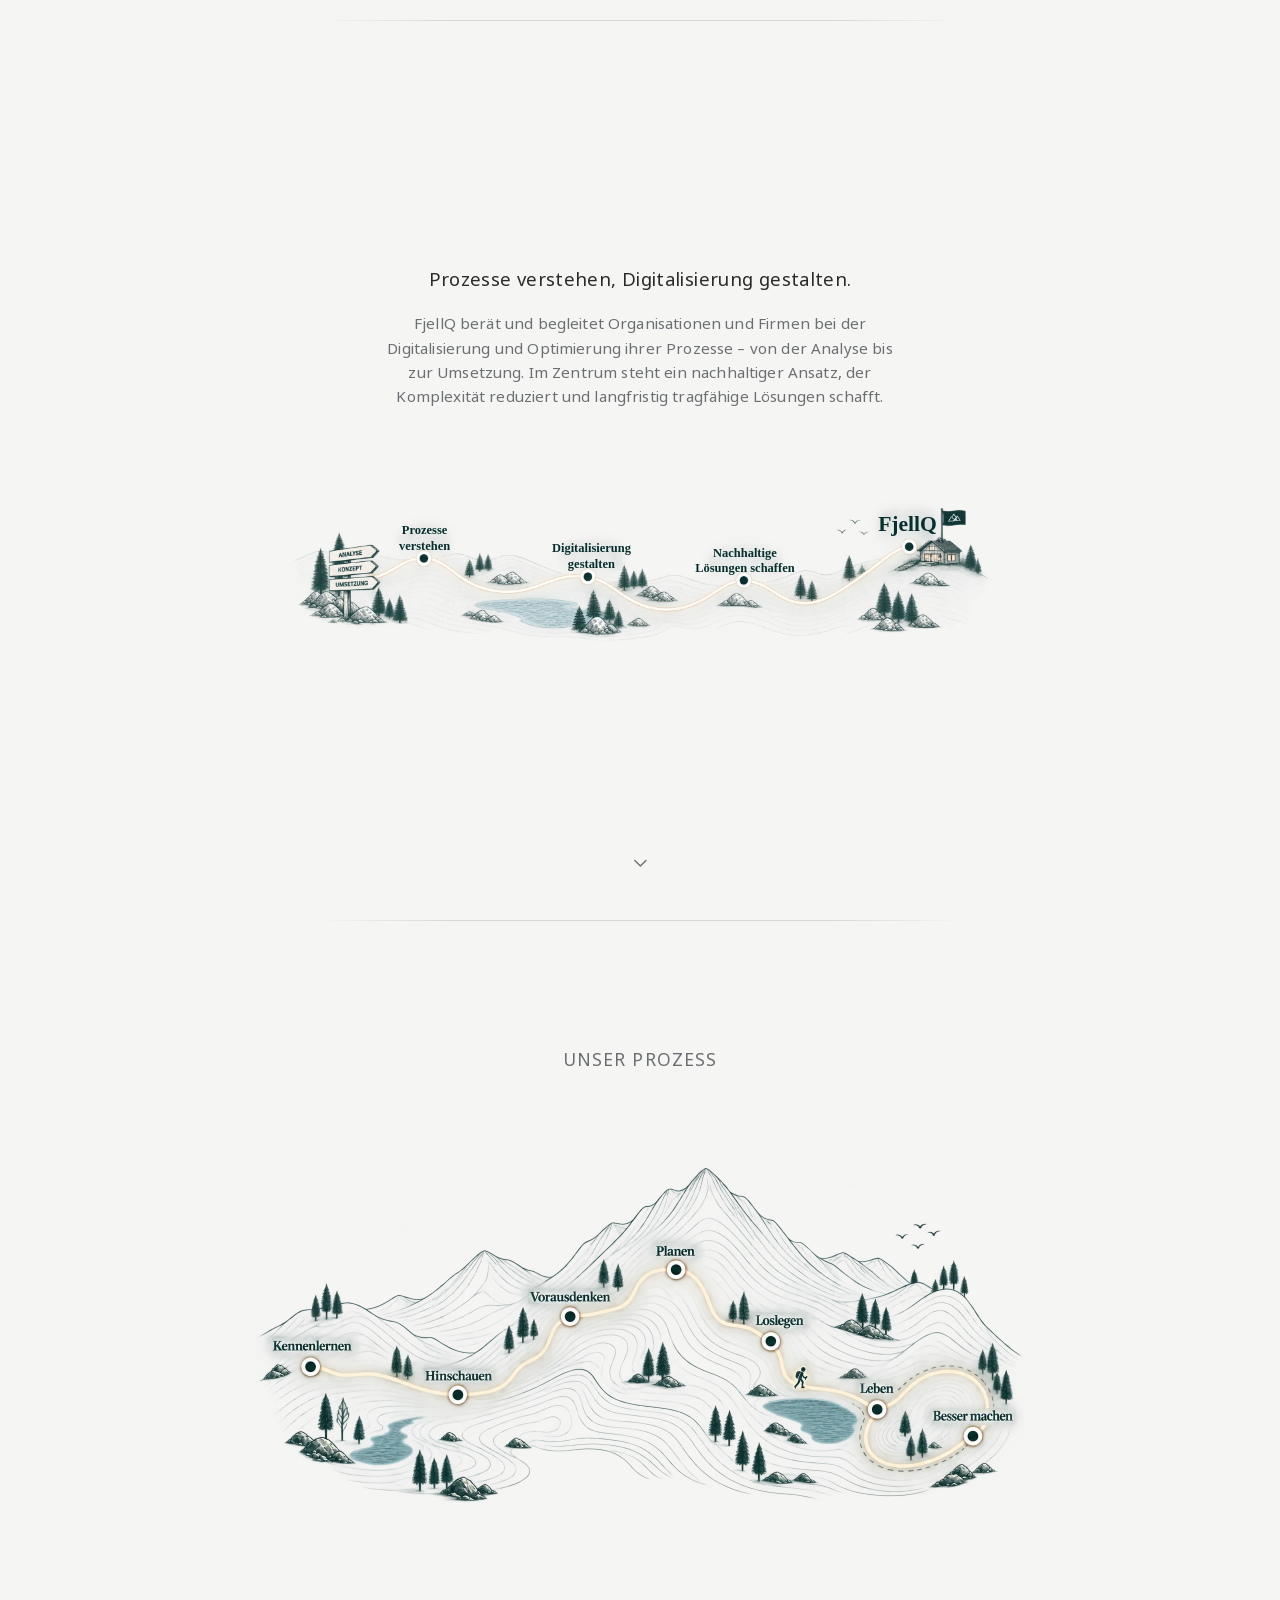
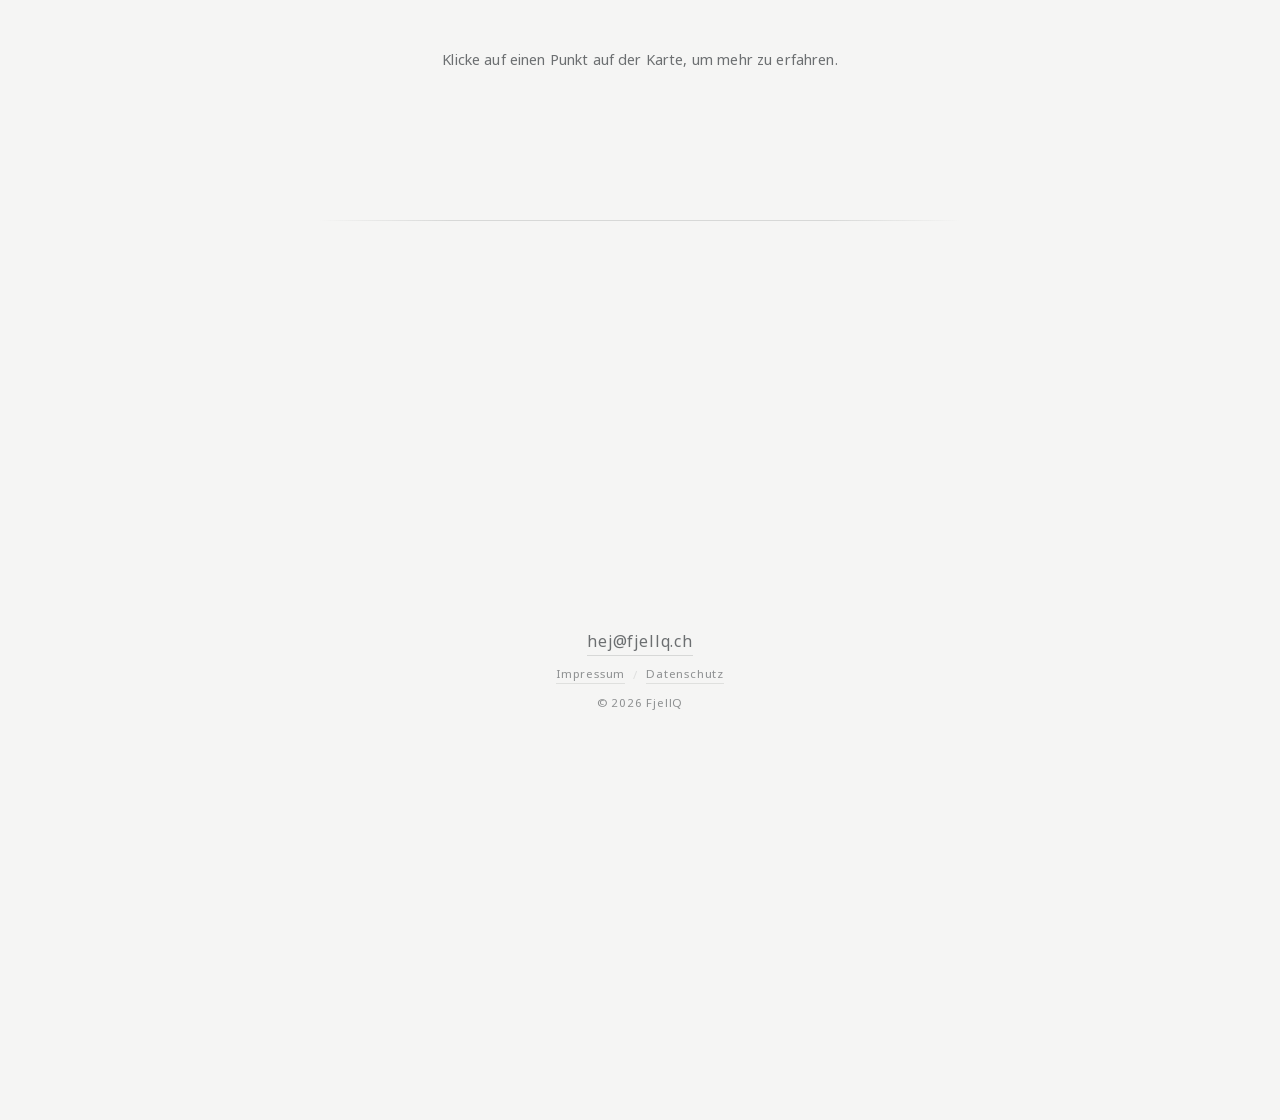
==== commit 4d18f5a8: "Vier grafische Feinheiten ergänzen: Parallax, Sektionslinien, Berg-Marker, Korn-Textur - Konturen-Hi" ====
--- a/index.html
+++ b/index.html
@@ -42,7 +42,10 @@
   </script>
 </head>
 <body>
-  <div class="contours-bg" aria-hidden="true"></div>
+  <div class="contours-parallax" aria-hidden="true">
+    <div class="contours-bg"></div>
+  </div>
+  <div class="grain-overlay" aria-hidden="true"></div>
   <div id="progress" role="progressbar" aria-label="Lesefortschritt" aria-valuemin="0" aria-valuemax="100" aria-valuenow="0"></div>
 
   <nav class="section-nav" aria-label="Seitennavigation">
@@ -117,6 +120,8 @@
     var progress = document.getElementById('progress');
     var heroWrap = document.querySelector('.hero-wrap');
     var hero = document.getElementById('hero');
+    var parallax = document.querySelector('.contours-parallax');
+    var reduceMotion = window.matchMedia('(prefers-reduced-motion: reduce)').matches;
     var ticking = false;
 
     function update() {
@@ -130,6 +135,10 @@
       var fadeRange = heroWrap.offsetHeight - window.innerHeight;
       var fadeProgress = fadeRange > 0 ? Math.min(Math.max(scrollTop / fadeRange, 0), 1) : 0;
       hero.style.opacity = 1 - fadeProgress;
+
+      if (parallax && !reduceMotion) {
+        parallax.style.transform = 'translateY(' + (-scrollTop * 0.04) + 'px)';
+      }
 
       ticking = false;
     }
--- a/assets/styles.css
+++ b/assets/styles.css
@@ -60,13 +60,19 @@
   outline-offset: 3px;
 }
 
+.contours-parallax {
+  position: fixed;
+  inset: 0;
+  z-index: 0;
+  will-change: transform;
+}
+
 .contours-bg {
-  position: fixed;
+  position: absolute;
   inset: 0;
   width: 100%;
   height: 100%;
   display: block;
-  z-index: 0;
   transform-origin: 50% 50%;
 }
 
@@ -75,6 +81,17 @@
   height: 100%;
   display: block;
   overflow: visible;
+}
+
+.grain-overlay {
+  position: fixed;
+  inset: 0;
+  z-index: 9999;
+  pointer-events: none;
+  opacity: 0.035;
+  mix-blend-mode: overlay;
+  background-image: url("data:image/svg+xml,%3Csvg xmlns='http://www.w3.org/2000/svg' width='180' height='180'%3E%3Cfilter id='n'%3E%3CfeTurbulence type='fractalNoise' baseFrequency='0.85' numOctaves='2' stitchTiles='stitch'/%3E%3C/filter%3E%3Crect width='100%25' height='100%25' filter='url(%23n)'/%3E%3C/svg%3E");
+  background-size: 180px 180px;
 }
 
 @keyframes terrainBreathe {
@@ -175,8 +192,10 @@
 
 .section-dot.active {
   background: var(--ink);
-  border-color: var(--ink);
-  transform: scale(1.4);
+  border-color: transparent;
+  border-radius: 0;
+  clip-path: polygon(50% 0%, 100% 100%, 0% 100%);
+  transform: scale(1.5);
 }
 
 @media (orientation: landscape) and (max-height: 500px) {
@@ -184,6 +203,21 @@
     right: 1rem;
     gap: 0.6rem;
   }
+}
+
+/* Horizontlinie zwischen den Sektionen */
+
+.claim-section::before,
+.process::before,
+.contact::before {
+  content: '';
+  position: absolute;
+  top: 0;
+  left: 50%;
+  transform: translateX(-50%);
+  width: min(70%, 40rem);
+  height: 1px;
+  background: linear-gradient(90deg, transparent, var(--line) 20%, var(--line) 80%, transparent);
 }
 
 /* Startseite */
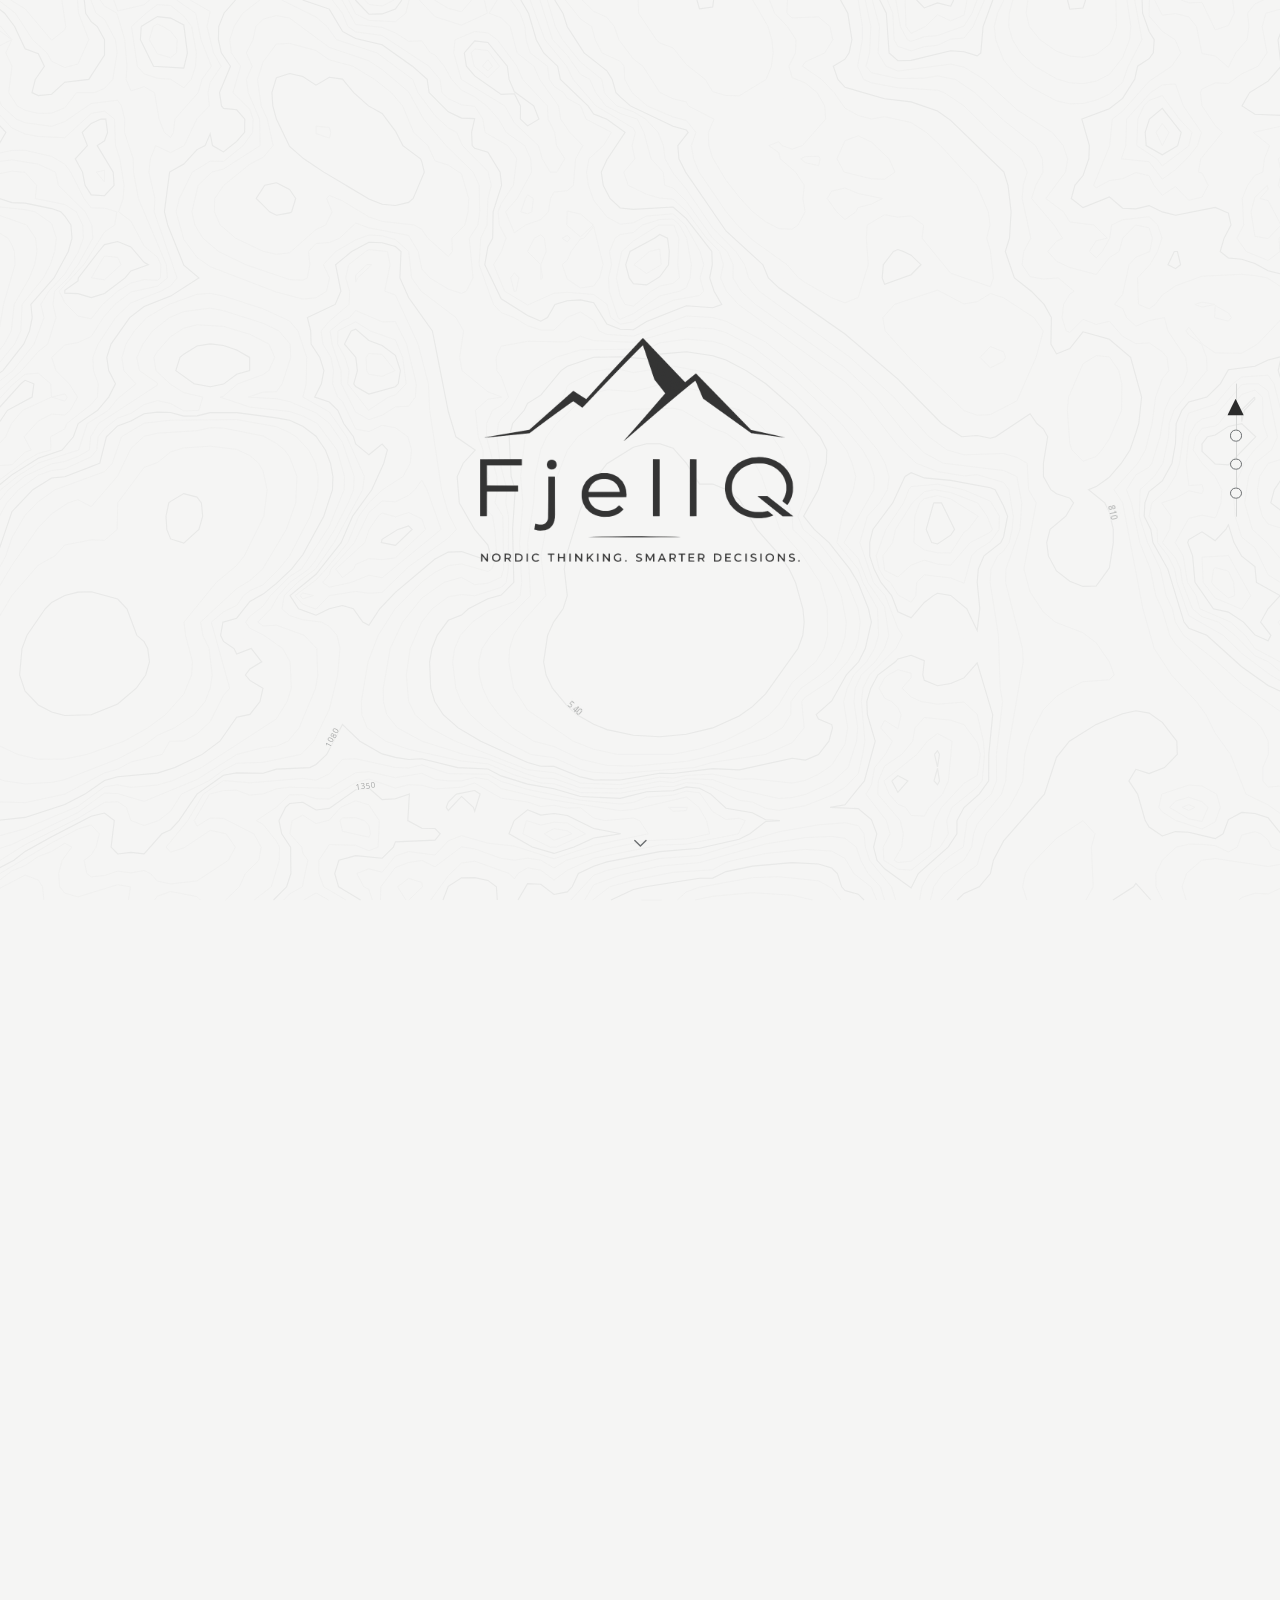
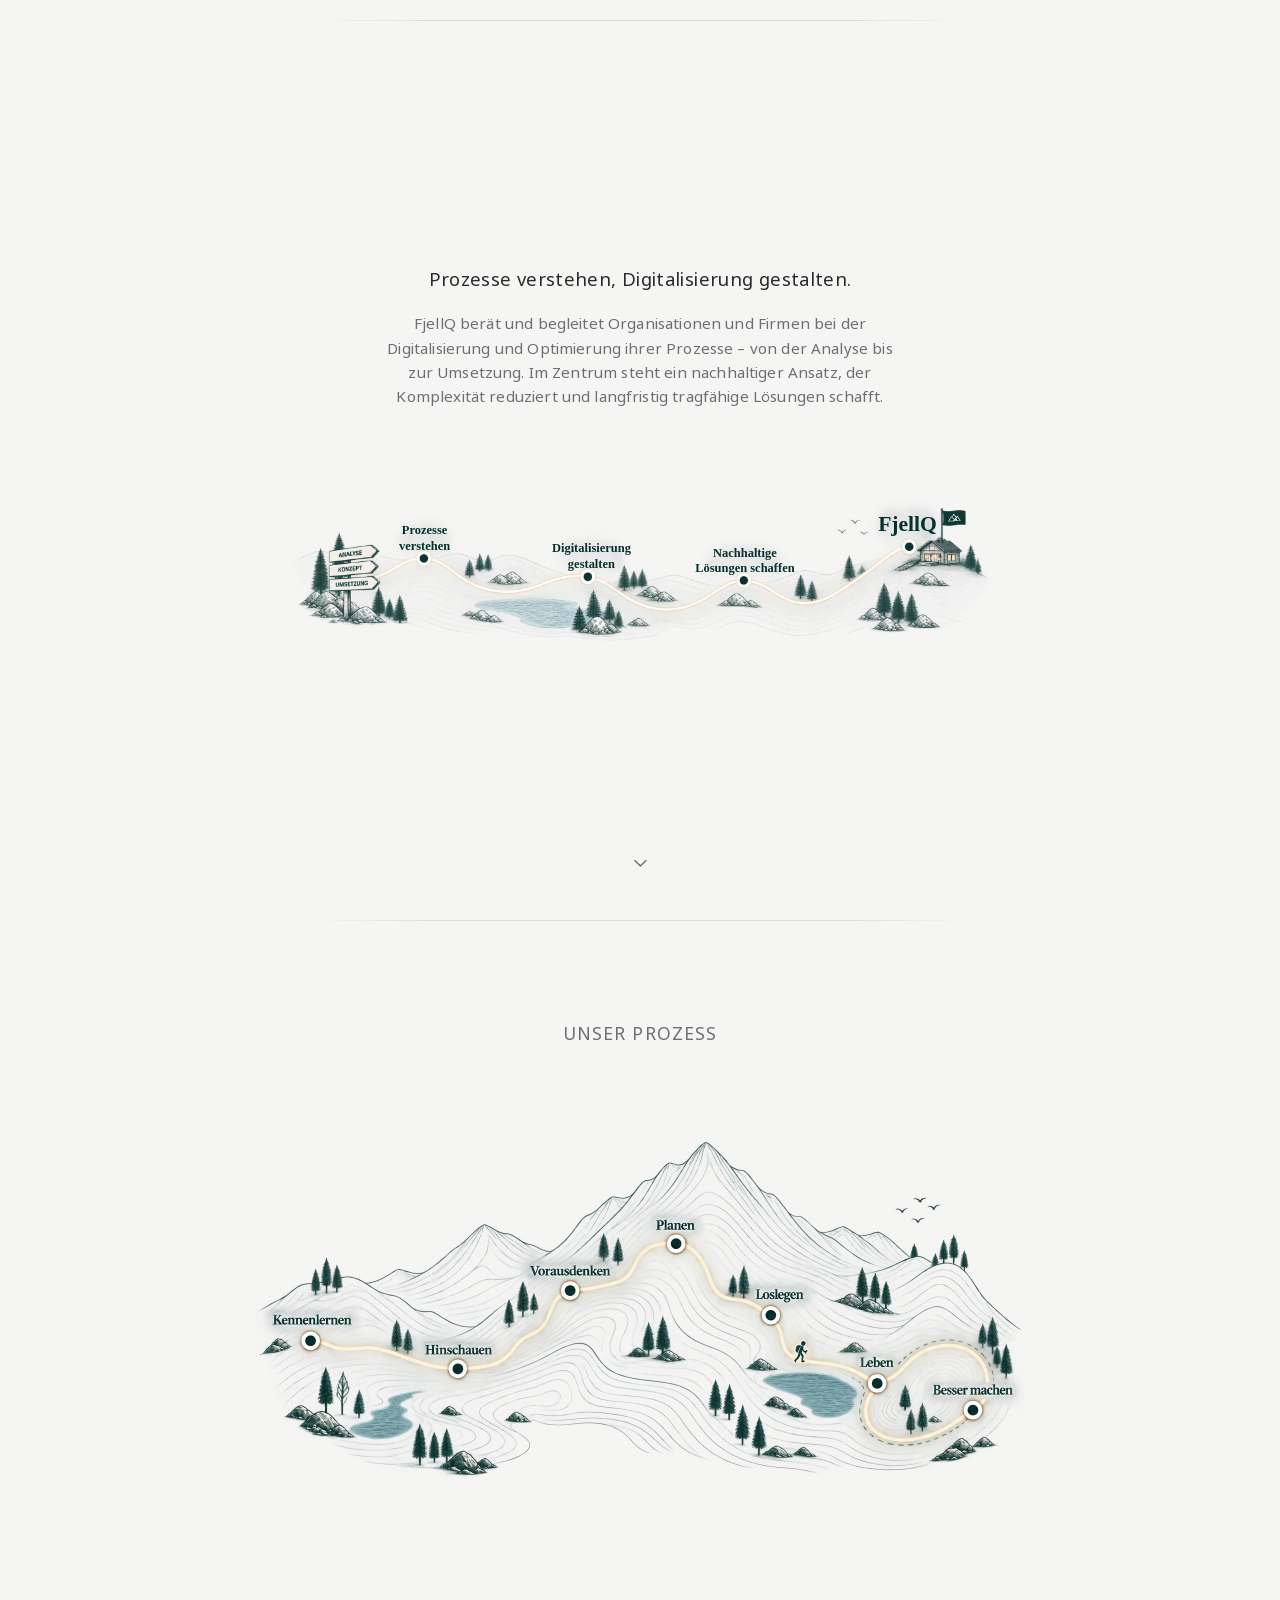
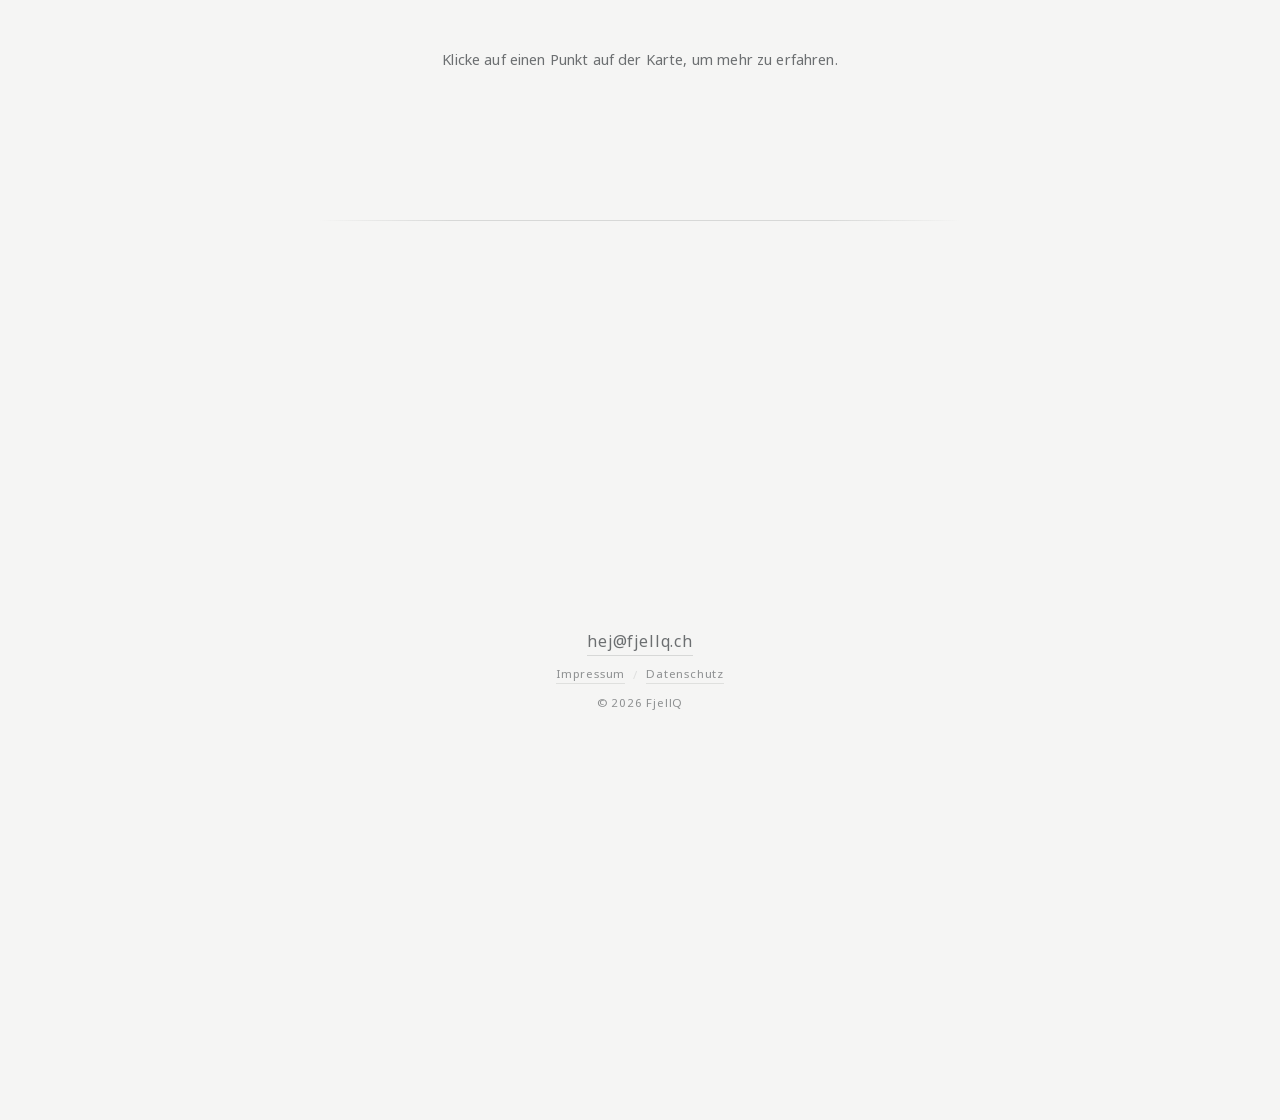
==== commit 4a9f7de0: "Prozess-Sektion: dreizeilige Schritt-Vorschau statt reiner Beschreibung Unter der Grafik werden jetz" ====
--- a/index.html
+++ b/index.html
@@ -101,7 +101,11 @@
       <button class="process-point" type="button" style="left:80.8%; top:59.6%" data-step="6" aria-expanded="false" aria-controls="process-text" aria-label="Leben"></button>
       <button class="process-point" type="button" style="left:93.3%; top:64.8%" data-step="7" aria-expanded="false" aria-controls="process-text" aria-label="Besser machen"></button>
     </div>
-    <p class="process-text" id="process-text" aria-live="polite">Klicke auf einen Punkt auf der Karte, um mehr zu erfahren.</p>
+    <div class="process-carousel" id="process-text">
+      <p class="process-adjacent process-adjacent--prev" id="process-prev"></p>
+      <p class="process-current" id="process-current" aria-live="polite">Klicke auf einen Punkt auf der Karte, um mehr zu erfahren.</p>
+      <p class="process-adjacent process-adjacent--next" id="process-next"></p>
+    </div>
   </section>
 
   <section class="contact" id="contact">
@@ -199,8 +203,10 @@
   })();
 
   (function () {
-    var processText = document.getElementById('process-text');
-    if (!processText) return;
+    var processPrev = document.getElementById('process-prev');
+    var processCurrent = document.getElementById('process-current');
+    var processNext = document.getElementById('process-next');
+    if (!processCurrent) return;
 
     var steps = {
       1: { label: 'Kennenlernen', text: 'Wir lernen Ihre Organisation, Ihre Menschen und Ihre Ziele kennen – die Basis für alles Weitere.' },
@@ -220,7 +226,13 @@
         var data = steps[step];
         if (!data) return;
 
-        processText.innerHTML = '<strong>' + step + '. ' + data.label + '.</strong> ' + data.text;
+        var stepNum = parseInt(step, 10);
+        var prevData = steps[stepNum - 1];
+        var nextData = steps[stepNum + 1];
+
+        processPrev.textContent = prevData ? (stepNum - 1) + '. ' + prevData.label : '';
+        processCurrent.innerHTML = '<strong>' + step + '. ' + data.label + '.</strong> ' + data.text;
+        processNext.textContent = nextData ? (stepNum + 1) + '. ' + nextData.label : '';
 
         stepEls.forEach(function (other) {
           var isActive = other.getAttribute('data-step') === step;
--- a/assets/styles.css
+++ b/assets/styles.css
@@ -372,9 +372,27 @@
   border-color: var(--ink);
 }
 
-.process-text {
-  margin: 0;
+.process-carousel {
+  display: flex;
+  flex-direction: column;
+  align-items: center;
+  gap: 0.5rem;
   max-width: 34rem;
+  text-align: center;
+}
+
+.process-adjacent {
+  margin: 0;
+  min-height: 1.1rem;
+  font-size: 0.78rem;
+  letter-spacing: 0.01em;
+  color: var(--ink-muted);
+  opacity: 0.45;
+  transition: opacity 0.3s ease;
+}
+
+.process-current {
+  margin: 0;
   min-height: 2.9rem;
   font-size: 0.9rem;
   line-height: 1.6;
@@ -382,7 +400,7 @@
   color: var(--ink-muted);
 }
 
-.process-text strong {
+.process-current strong {
   color: var(--ink);
   font-weight: 600;
 }
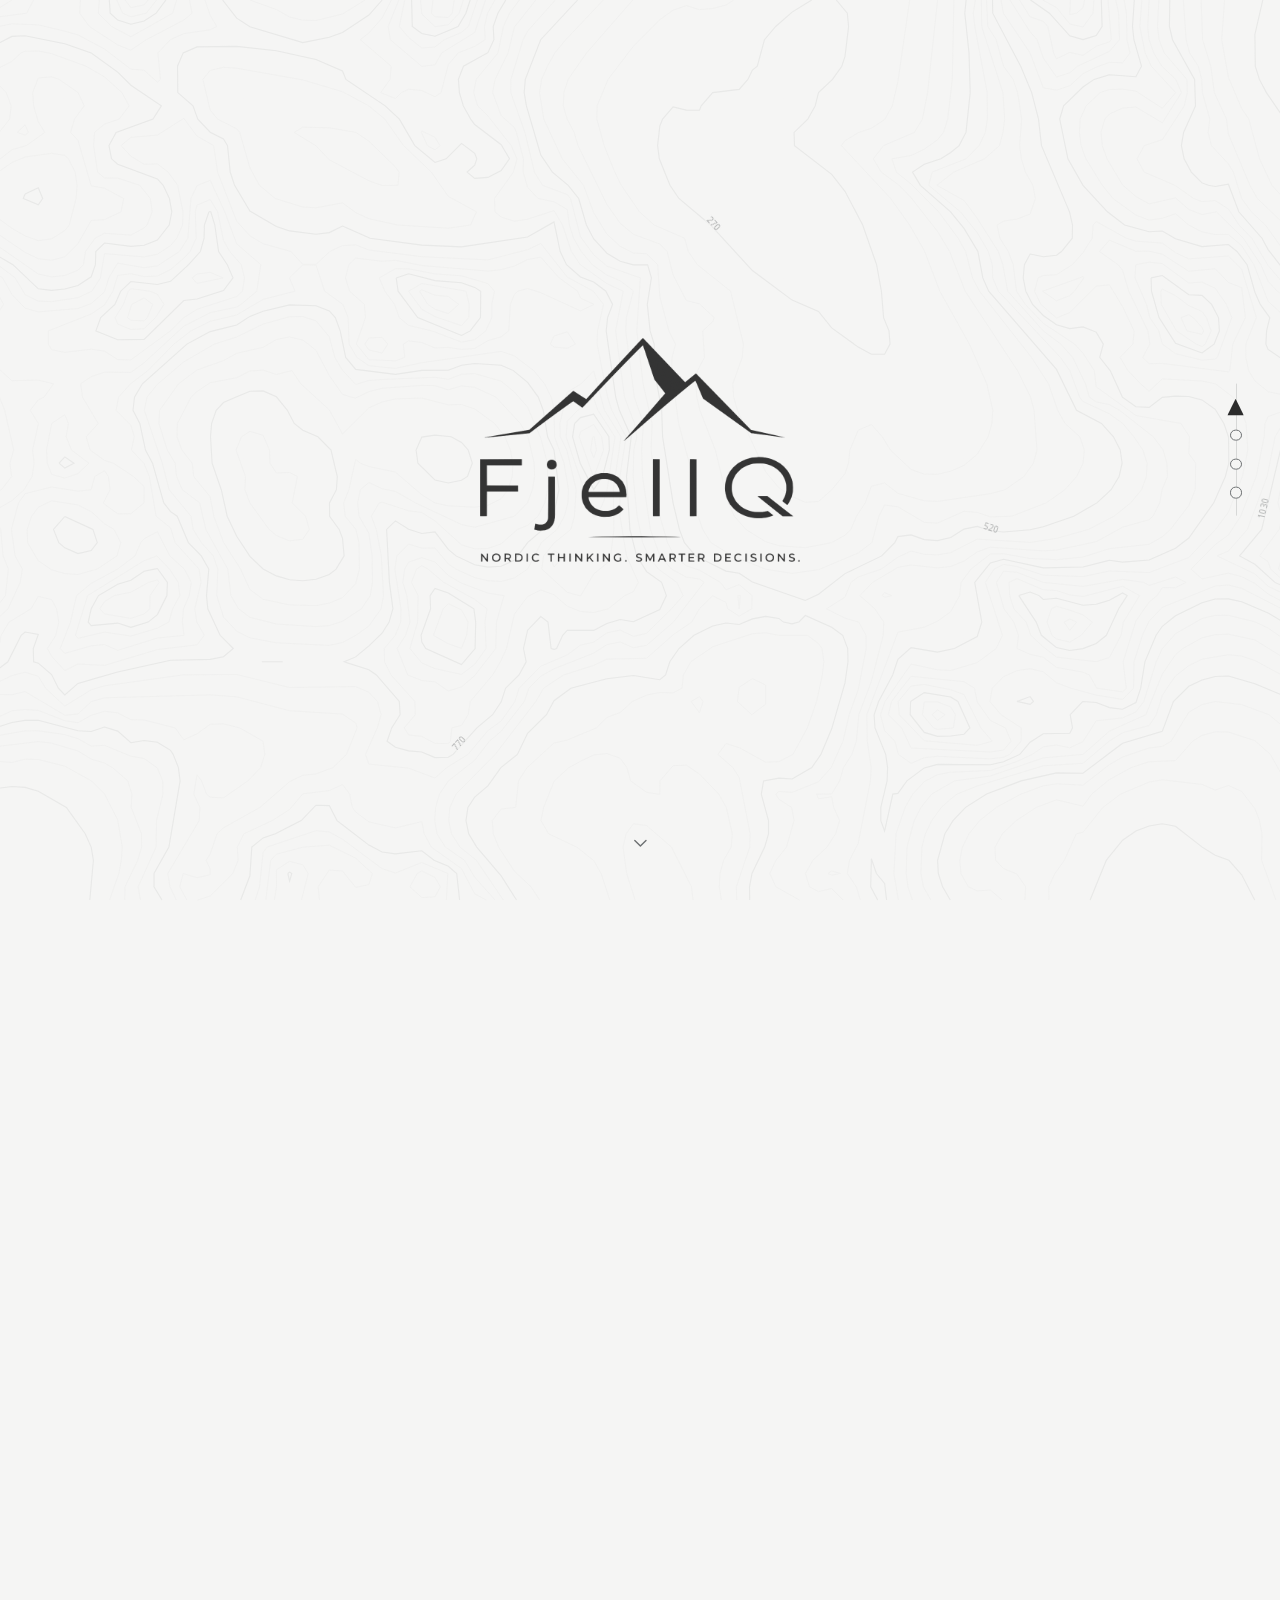
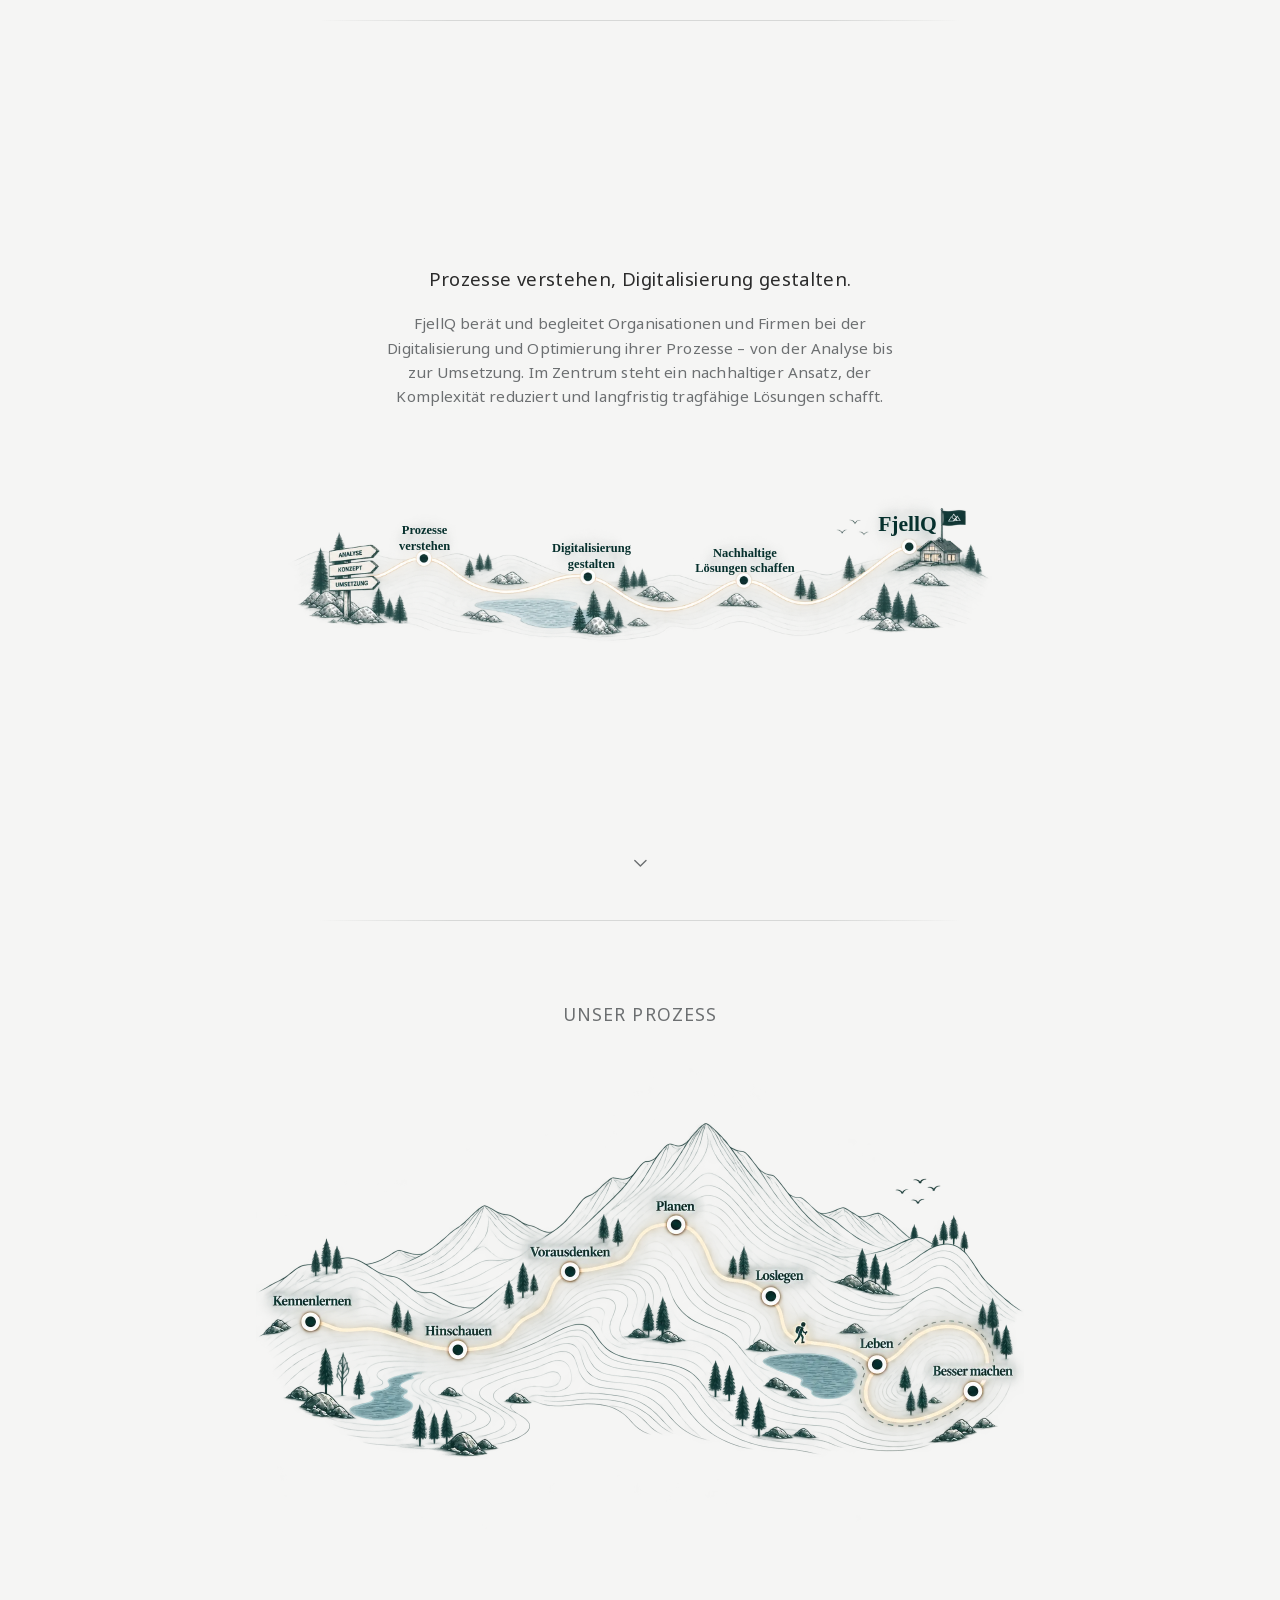
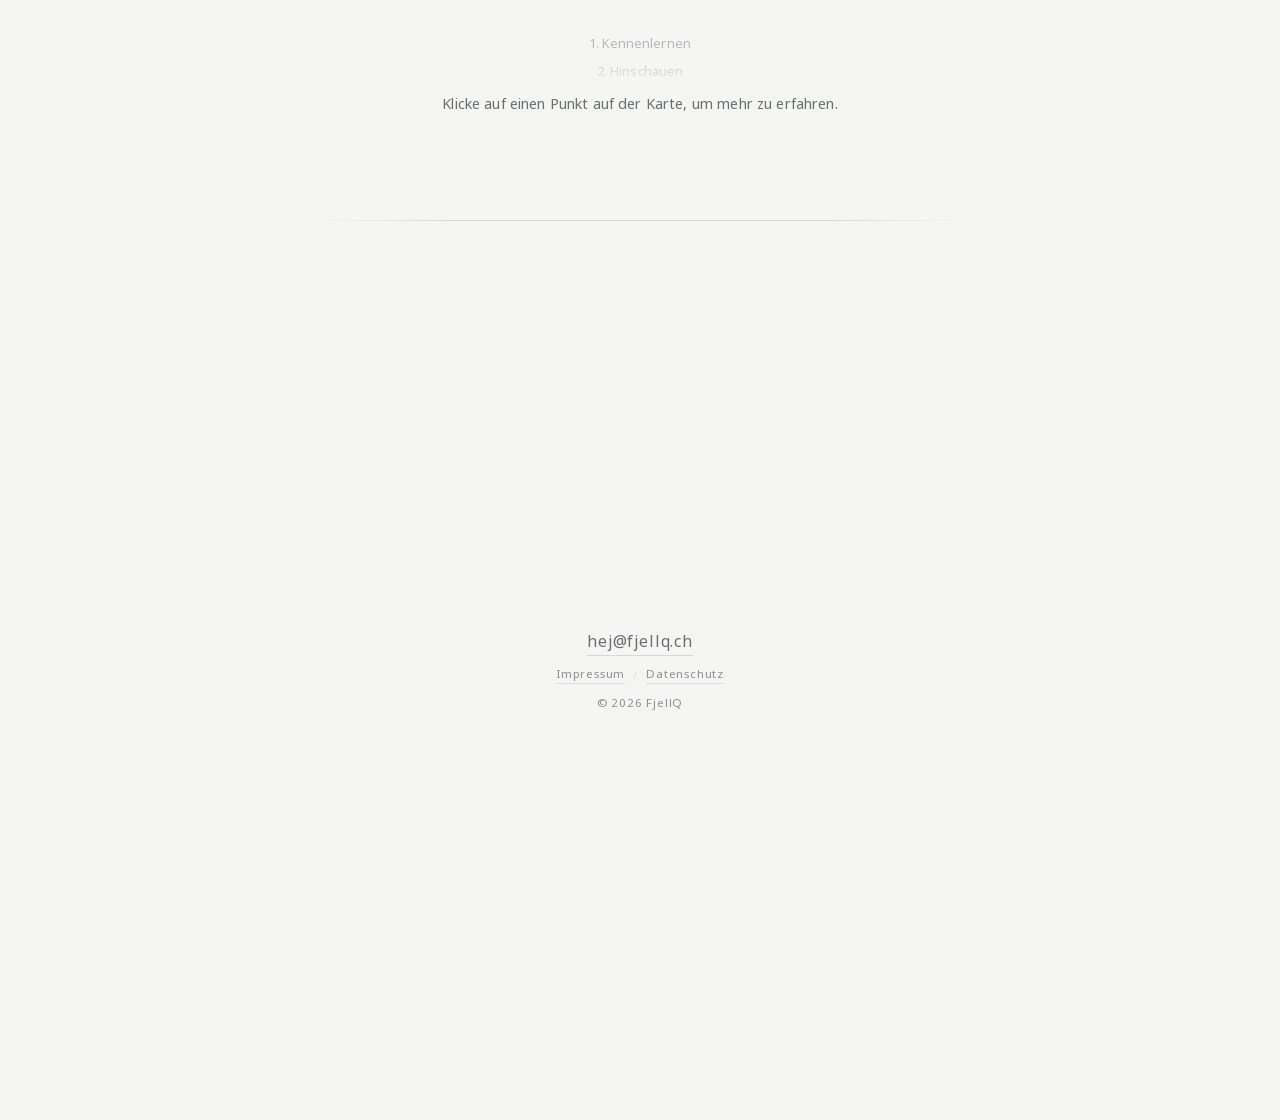
==== commit 2cdf1fc5: "Prozess-Sektion: echtes Scroll-Rad statt einzelner Vorschau-Zeilen Alle sieben Schritte liegen jetzt" ====
--- a/index.html
+++ b/index.html
@@ -102,9 +102,20 @@
       <button class="process-point" type="button" style="left:93.3%; top:64.8%" data-step="7" aria-expanded="false" aria-controls="process-text" aria-label="Besser machen"></button>
     </div>
     <div class="process-carousel" id="process-text">
-      <p class="process-adjacent process-adjacent--prev" id="process-prev"></p>
+      <div class="process-wheel-mask" aria-hidden="true">
+        <ul class="process-wheel" id="process-wheel">
+          <li></li>
+          <li>1. Kennenlernen</li>
+          <li>2. Hinschauen</li>
+          <li>3. Vorausdenken</li>
+          <li>4. Planen</li>
+          <li>5. Loslegen</li>
+          <li>6. Leben</li>
+          <li>7. Besser machen</li>
+          <li></li>
+        </ul>
+      </div>
       <p class="process-current" id="process-current" aria-live="polite">Klicke auf einen Punkt auf der Karte, um mehr zu erfahren.</p>
-      <p class="process-adjacent process-adjacent--next" id="process-next"></p>
     </div>
   </section>
 
@@ -203,10 +214,14 @@
   })();
 
   (function () {
-    var processPrev = document.getElementById('process-prev');
     var processCurrent = document.getElementById('process-current');
-    var processNext = document.getElementById('process-next');
-    if (!processCurrent) return;
+    var wheel = document.getElementById('process-wheel');
+    if (!processCurrent || !wheel) return;
+
+    var wheelItems = wheel.querySelectorAll('li');
+    var mask = wheel.parentElement;
+    var rowHeight = wheelItems[0].offsetHeight;
+    mask.style.height = (rowHeight * 3) + 'px';
 
     var steps = {
       1: { label: 'Kennenlernen', text: 'Wir lernen Ihre Organisation, Ihre Menschen und Ihre Ziele kennen – die Basis für alles Weitere.' },
@@ -227,12 +242,13 @@
         if (!data) return;
 
         var stepNum = parseInt(step, 10);
-        var prevData = steps[stepNum - 1];
-        var nextData = steps[stepNum + 1];
-
-        processPrev.textContent = prevData ? (stepNum - 1) + '. ' + prevData.label : '';
+
+        wheel.style.transform = 'translateY(' + (-(stepNum - 1) * rowHeight) + 'px)';
+        wheelItems.forEach(function (li, i) {
+          li.classList.toggle('is-current', i === stepNum);
+        });
+
         processCurrent.innerHTML = '<strong>' + step + '. ' + data.label + '.</strong> ' + data.text;
-        processNext.textContent = nextData ? (stepNum + 1) + '. ' + nextData.label : '';
 
         stepEls.forEach(function (other) {
           var isActive = other.getAttribute('data-step') === step;
--- a/assets/styles.css
+++ b/assets/styles.css
@@ -381,14 +381,37 @@
   text-align: center;
 }
 
-.process-adjacent {
-  margin: 0;
-  min-height: 1.1rem;
+.process-wheel-mask {
+  width: 100%;
+  max-width: 16rem;
+  overflow: hidden;
+  -webkit-mask-image: linear-gradient(to bottom, transparent 0%, #000 35%, #000 65%, transparent 100%);
+  mask-image: linear-gradient(to bottom, transparent 0%, #000 35%, #000 65%, transparent 100%);
+}
+
+.process-wheel {
+  list-style: none;
+  margin: 0;
+  padding: 0;
+  transition: transform 0.5s cubic-bezier(0.4, 0, 0.2, 1);
+}
+
+.process-wheel li {
+  height: 1.7rem;
+  line-height: 1.7rem;
+  text-align: center;
   font-size: 0.78rem;
   letter-spacing: 0.01em;
   color: var(--ink-muted);
   opacity: 0.45;
-  transition: opacity 0.3s ease;
+  transition: opacity 0.3s ease, color 0.3s ease, font-size 0.3s ease;
+}
+
+.process-wheel li.is-current {
+  opacity: 1;
+  color: var(--ink);
+  font-weight: 600;
+  font-size: 0.85rem;
 }
 
 .process-current {
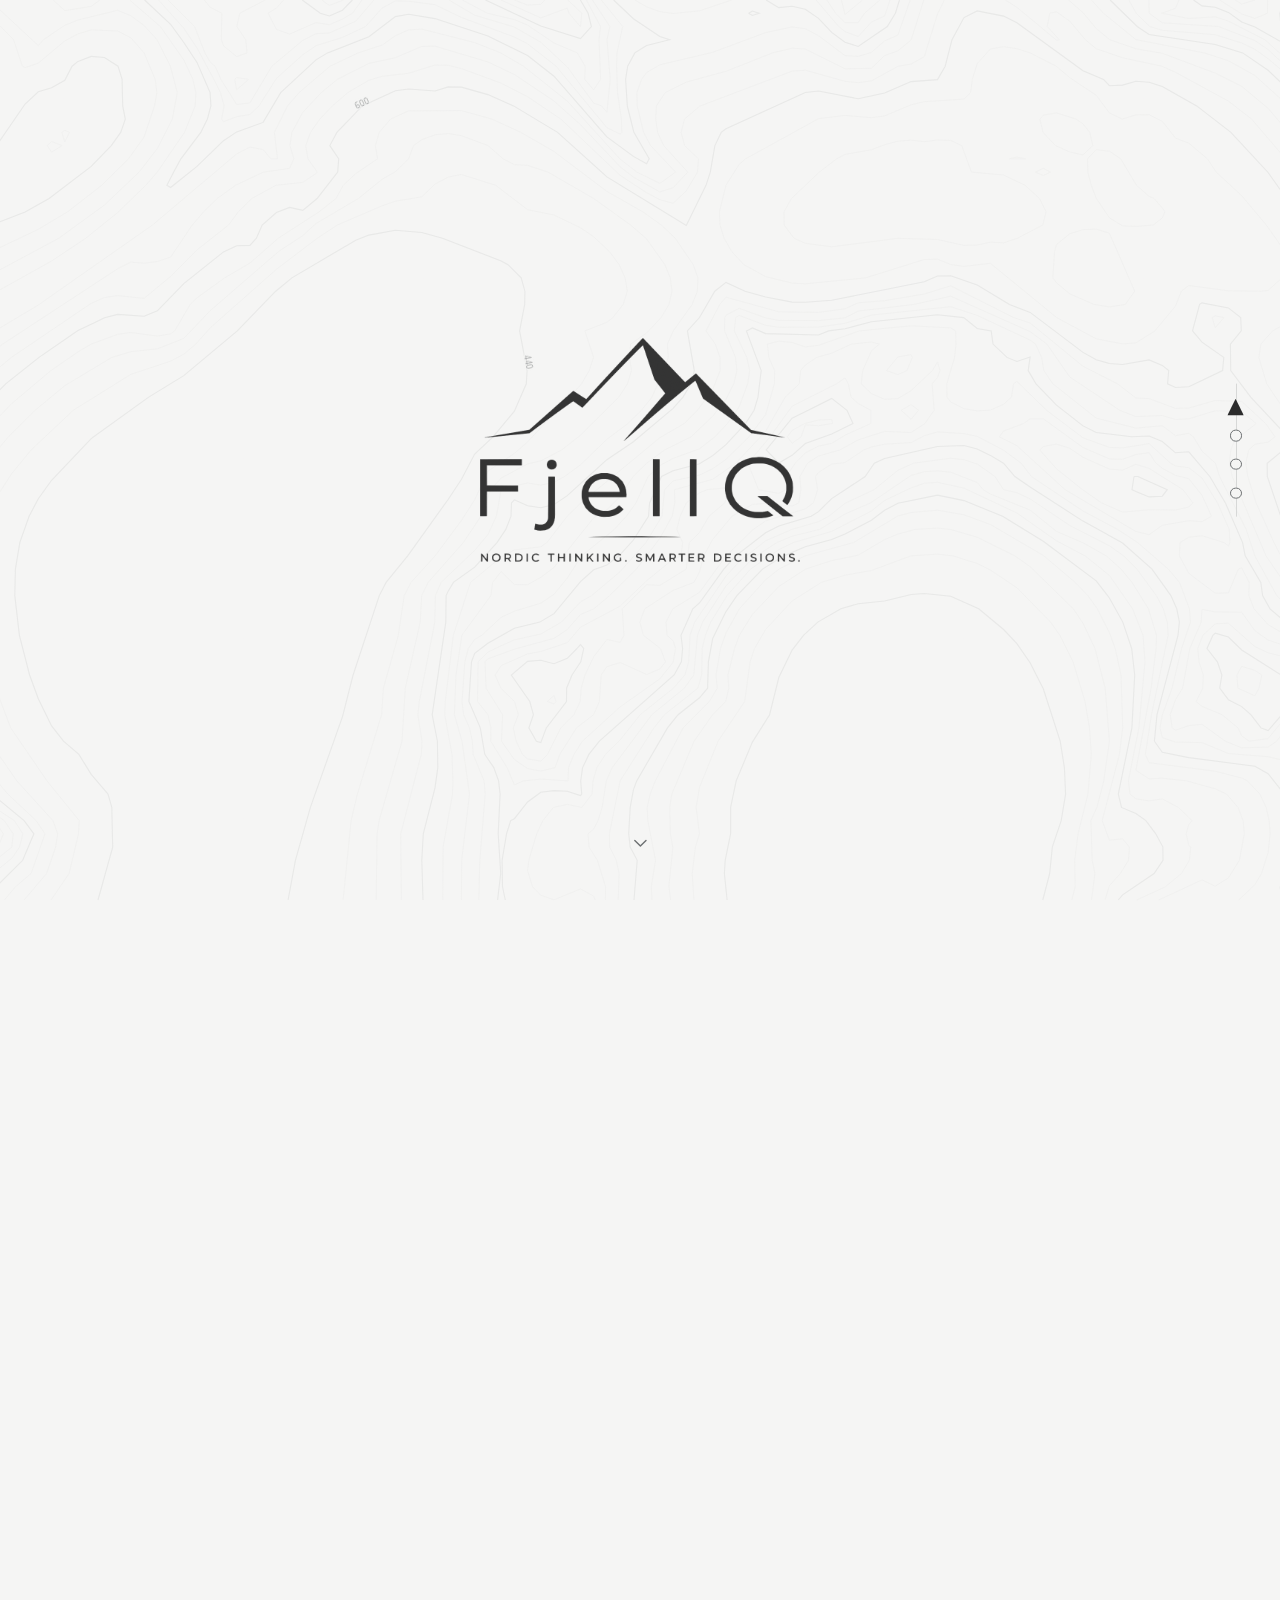
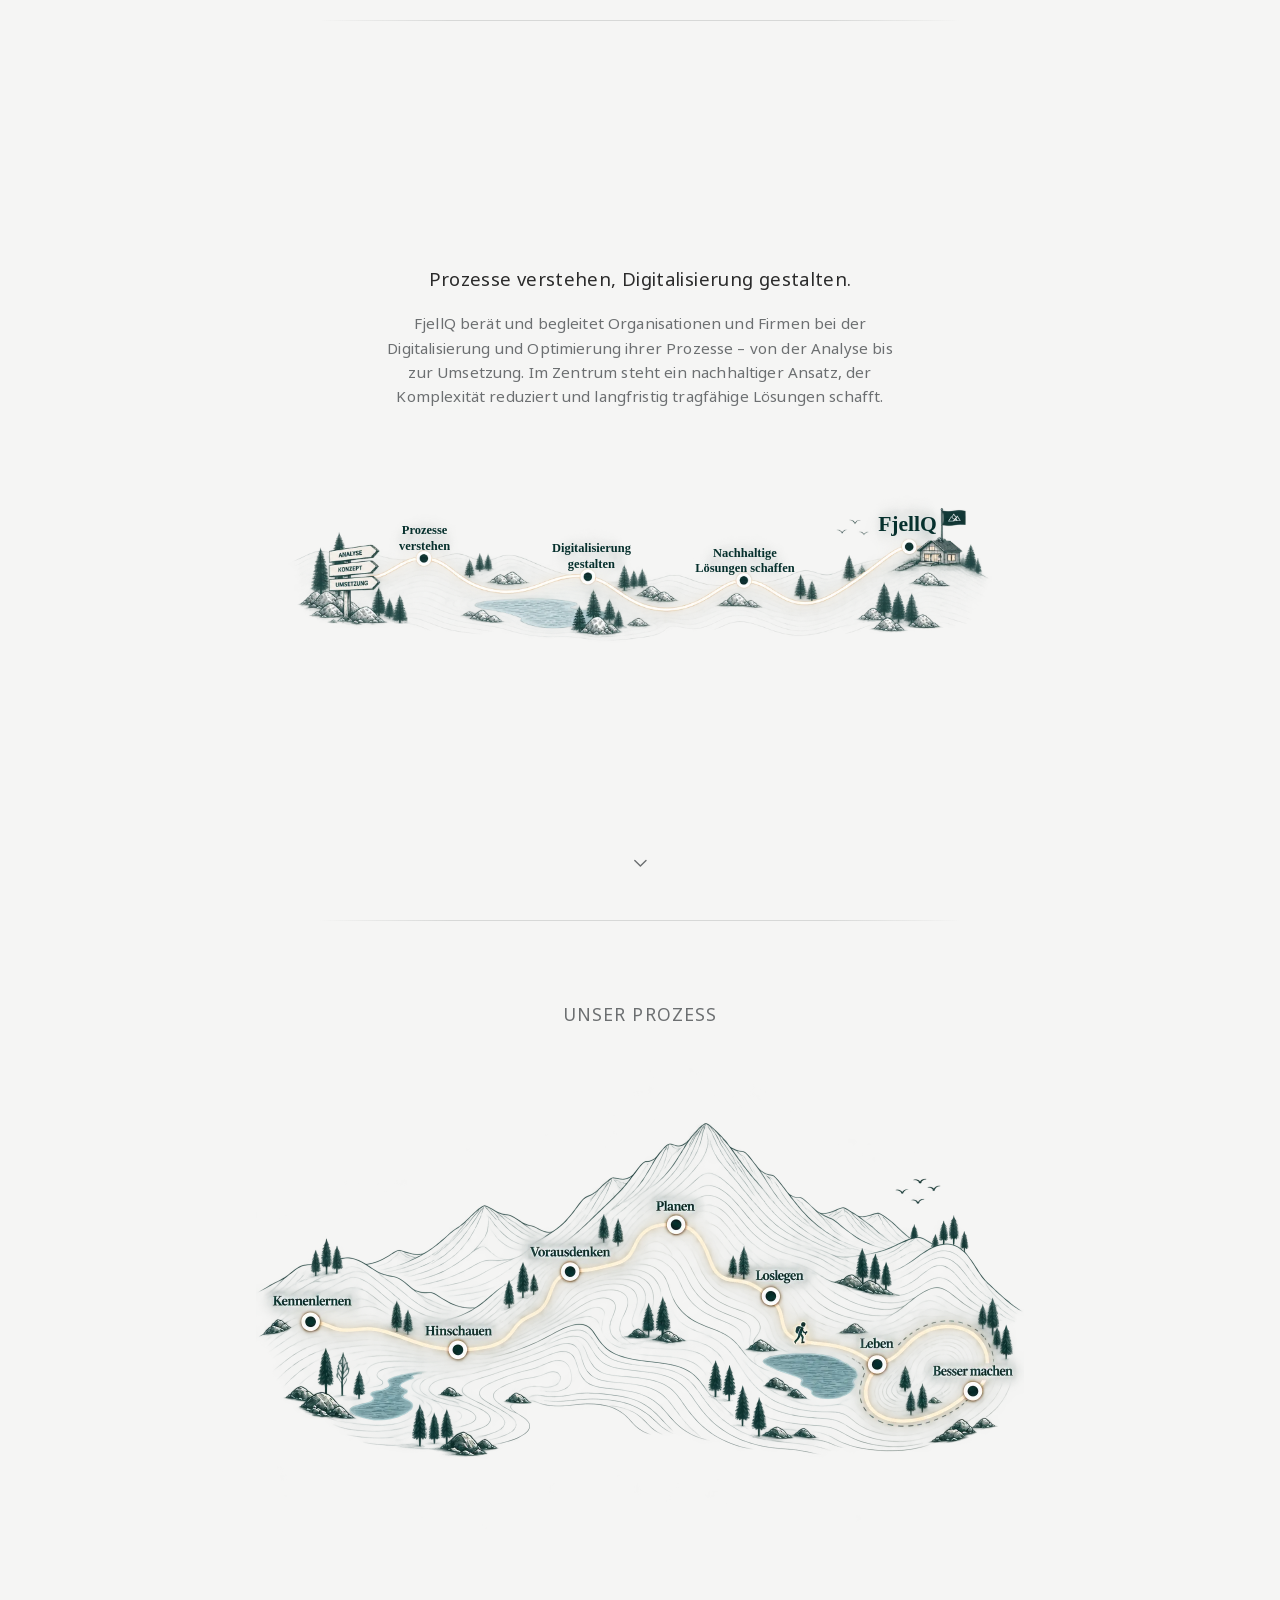
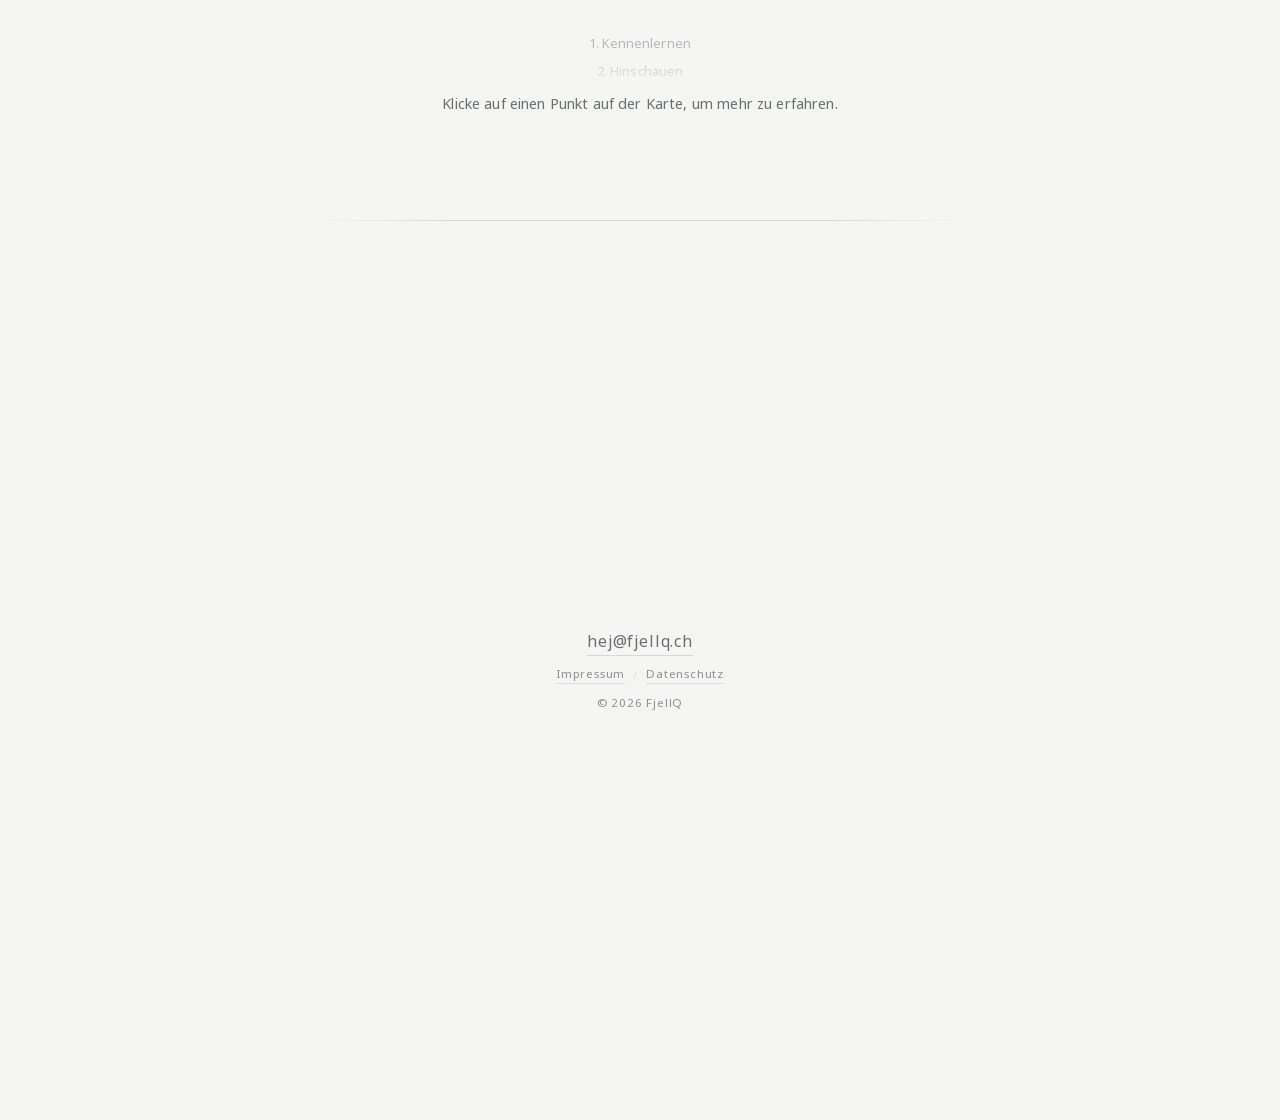
==== commit 3d482886: "Prozess-Sektion: Schritte im Scroll-Rad direkt klickbar machen Die sieben Einträge im Scroll-Rad sin" ====
--- a/index.html
+++ b/index.html
@@ -102,17 +102,17 @@
       <button class="process-point" type="button" style="left:93.3%; top:64.8%" data-step="7" aria-expanded="false" aria-controls="process-text" aria-label="Besser machen"></button>
     </div>
     <div class="process-carousel" id="process-text">
-      <div class="process-wheel-mask" aria-hidden="true">
+      <div class="process-wheel-mask">
         <ul class="process-wheel" id="process-wheel">
-          <li></li>
-          <li>1. Kennenlernen</li>
-          <li>2. Hinschauen</li>
-          <li>3. Vorausdenken</li>
-          <li>4. Planen</li>
-          <li>5. Loslegen</li>
-          <li>6. Leben</li>
-          <li>7. Besser machen</li>
-          <li></li>
+          <li aria-hidden="true"></li>
+          <li><button type="button" class="process-wheel-item" data-step="1" aria-expanded="false" aria-controls="process-text">1. Kennenlernen</button></li>
+          <li><button type="button" class="process-wheel-item" data-step="2" aria-expanded="false" aria-controls="process-text">2. Hinschauen</button></li>
+          <li><button type="button" class="process-wheel-item" data-step="3" aria-expanded="false" aria-controls="process-text">3. Vorausdenken</button></li>
+          <li><button type="button" class="process-wheel-item" data-step="4" aria-expanded="false" aria-controls="process-text">4. Planen</button></li>
+          <li><button type="button" class="process-wheel-item" data-step="5" aria-expanded="false" aria-controls="process-text">5. Loslegen</button></li>
+          <li><button type="button" class="process-wheel-item" data-step="6" aria-expanded="false" aria-controls="process-text">6. Leben</button></li>
+          <li><button type="button" class="process-wheel-item" data-step="7" aria-expanded="false" aria-controls="process-text">7. Besser machen</button></li>
+          <li aria-hidden="true"></li>
         </ul>
       </div>
       <p class="process-current" id="process-current" aria-live="polite">Klicke auf einen Punkt auf der Karte, um mehr zu erfahren.</p>
@@ -235,26 +235,29 @@
 
     var stepEls = document.querySelectorAll('[data-step]');
 
+    function selectStep(step) {
+      var data = steps[step];
+      if (!data) return;
+
+      var stepNum = parseInt(step, 10);
+
+      wheel.style.transform = 'translateY(' + (-(stepNum - 1) * rowHeight) + 'px)';
+      wheelItems.forEach(function (li, i) {
+        li.classList.toggle('is-current', i === stepNum);
+      });
+
+      processCurrent.innerHTML = '<strong>' + step + '. ' + data.label + '.</strong> ' + data.text;
+
+      stepEls.forEach(function (other) {
+        var isActive = other.getAttribute('data-step') === step;
+        other.classList.toggle('active', isActive);
+        other.setAttribute('aria-expanded', isActive ? 'true' : 'false');
+      });
+    }
+
     stepEls.forEach(function (el) {
       el.addEventListener('click', function () {
-        var step = el.getAttribute('data-step');
-        var data = steps[step];
-        if (!data) return;
-
-        var stepNum = parseInt(step, 10);
-
-        wheel.style.transform = 'translateY(' + (-(stepNum - 1) * rowHeight) + 'px)';
-        wheelItems.forEach(function (li, i) {
-          li.classList.toggle('is-current', i === stepNum);
-        });
-
-        processCurrent.innerHTML = '<strong>' + step + '. ' + data.label + '.</strong> ' + data.text;
-
-        stepEls.forEach(function (other) {
-          var isActive = other.getAttribute('data-step') === step;
-          other.classList.toggle('active', isActive);
-          other.setAttribute('aria-expanded', isActive ? 'true' : 'false');
-        });
+        selectStep(el.getAttribute('data-step'));
       });
     });
   })();
--- a/assets/styles.css
+++ b/assets/styles.css
@@ -398,6 +398,18 @@
 
 .process-wheel li {
   height: 1.7rem;
+}
+
+.process-wheel-item {
+  display: block;
+  width: 100%;
+  height: 100%;
+  margin: 0;
+  padding: 0;
+  border: none;
+  background: none;
+  font: inherit;
+  cursor: pointer;
   line-height: 1.7rem;
   text-align: center;
   font-size: 0.78rem;
@@ -407,7 +419,7 @@
   transition: opacity 0.3s ease, color 0.3s ease, font-size 0.3s ease;
 }
 
-.process-wheel li.is-current {
+.process-wheel li.is-current .process-wheel-item {
   opacity: 1;
   color: var(--ink);
   font-weight: 600;
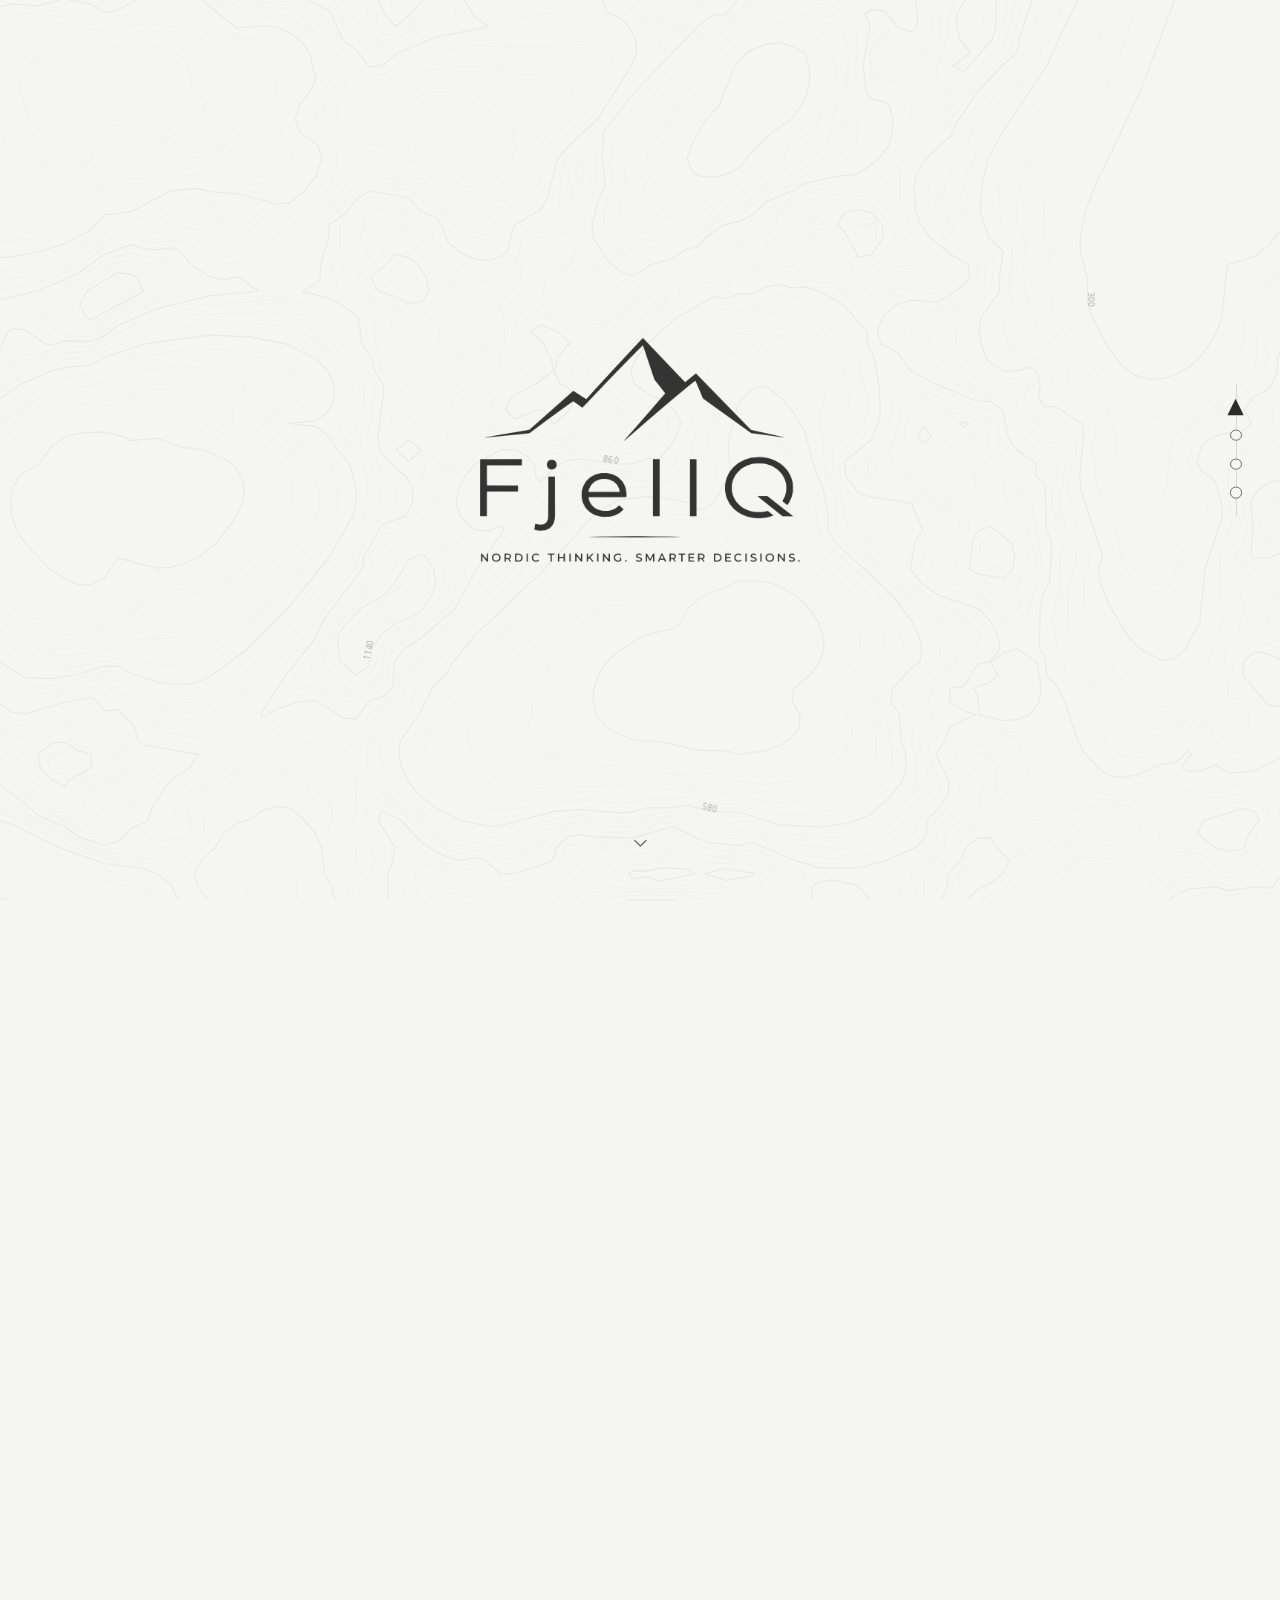
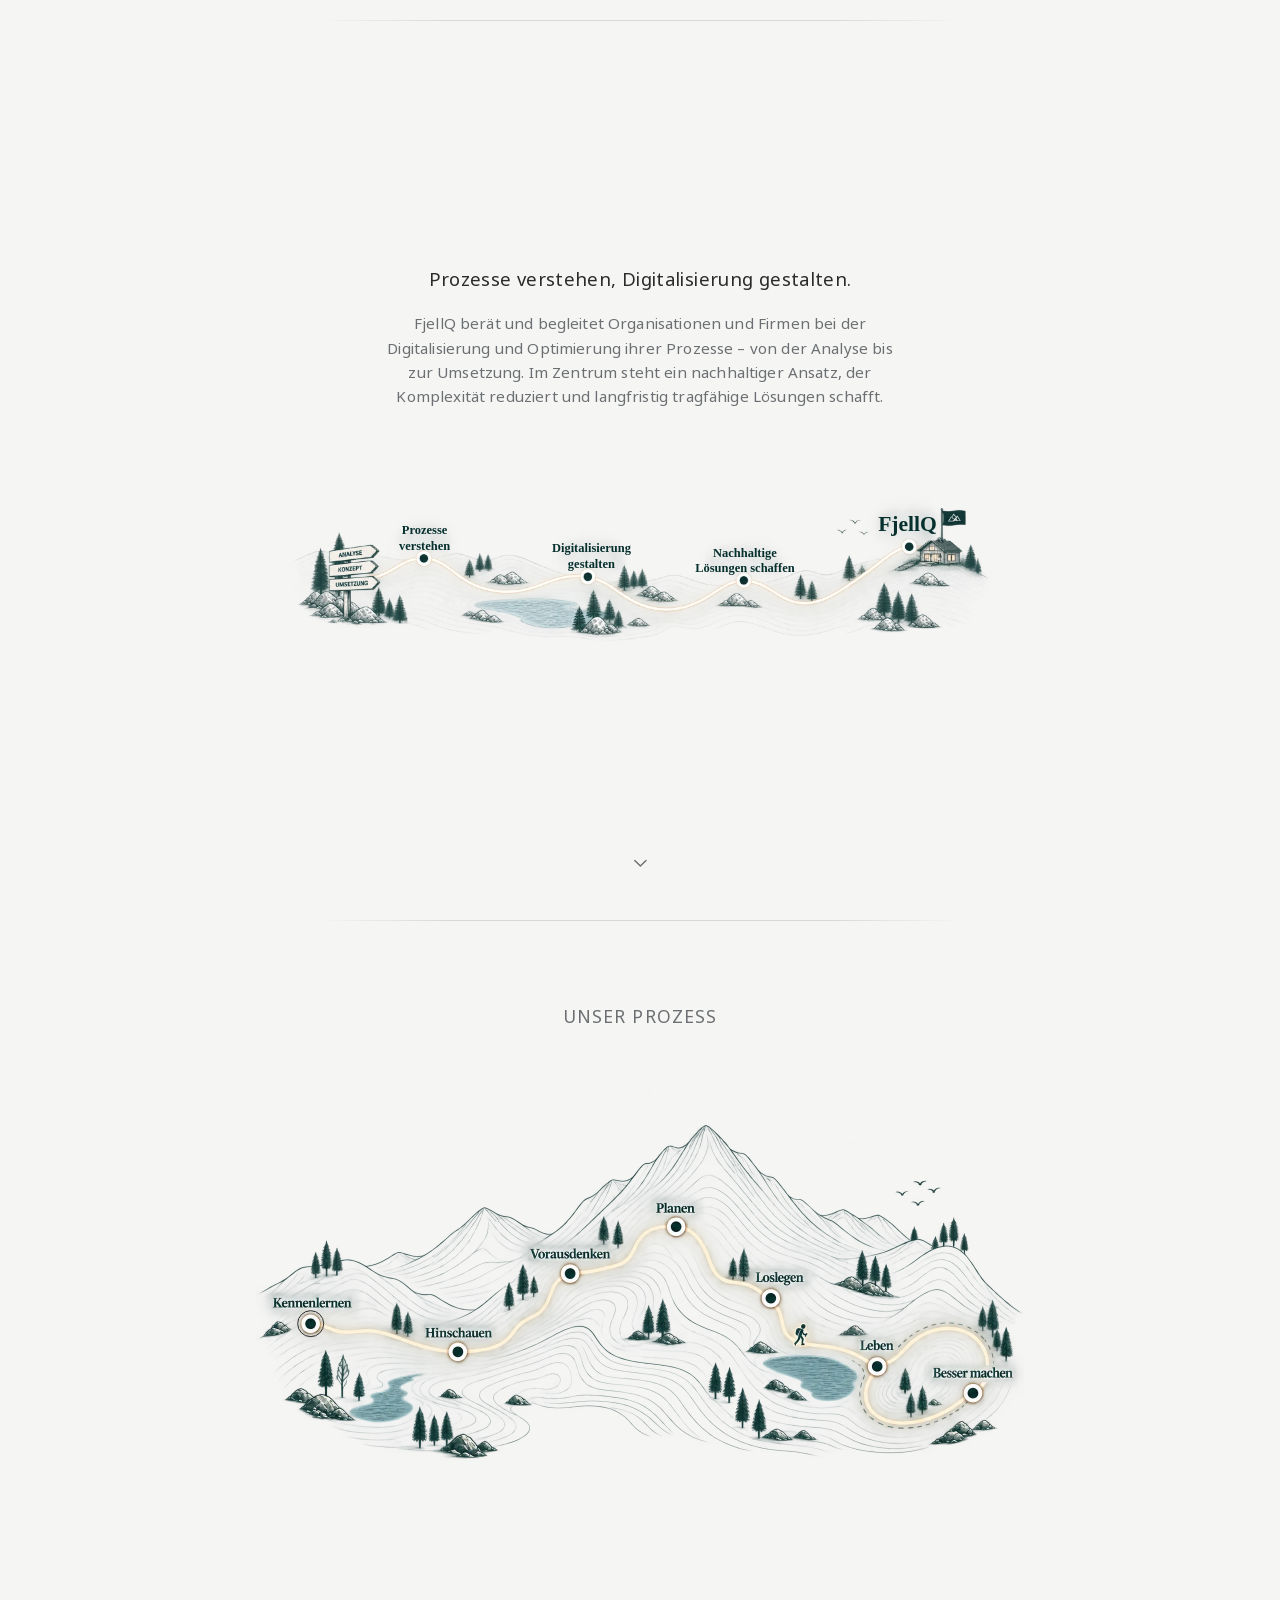
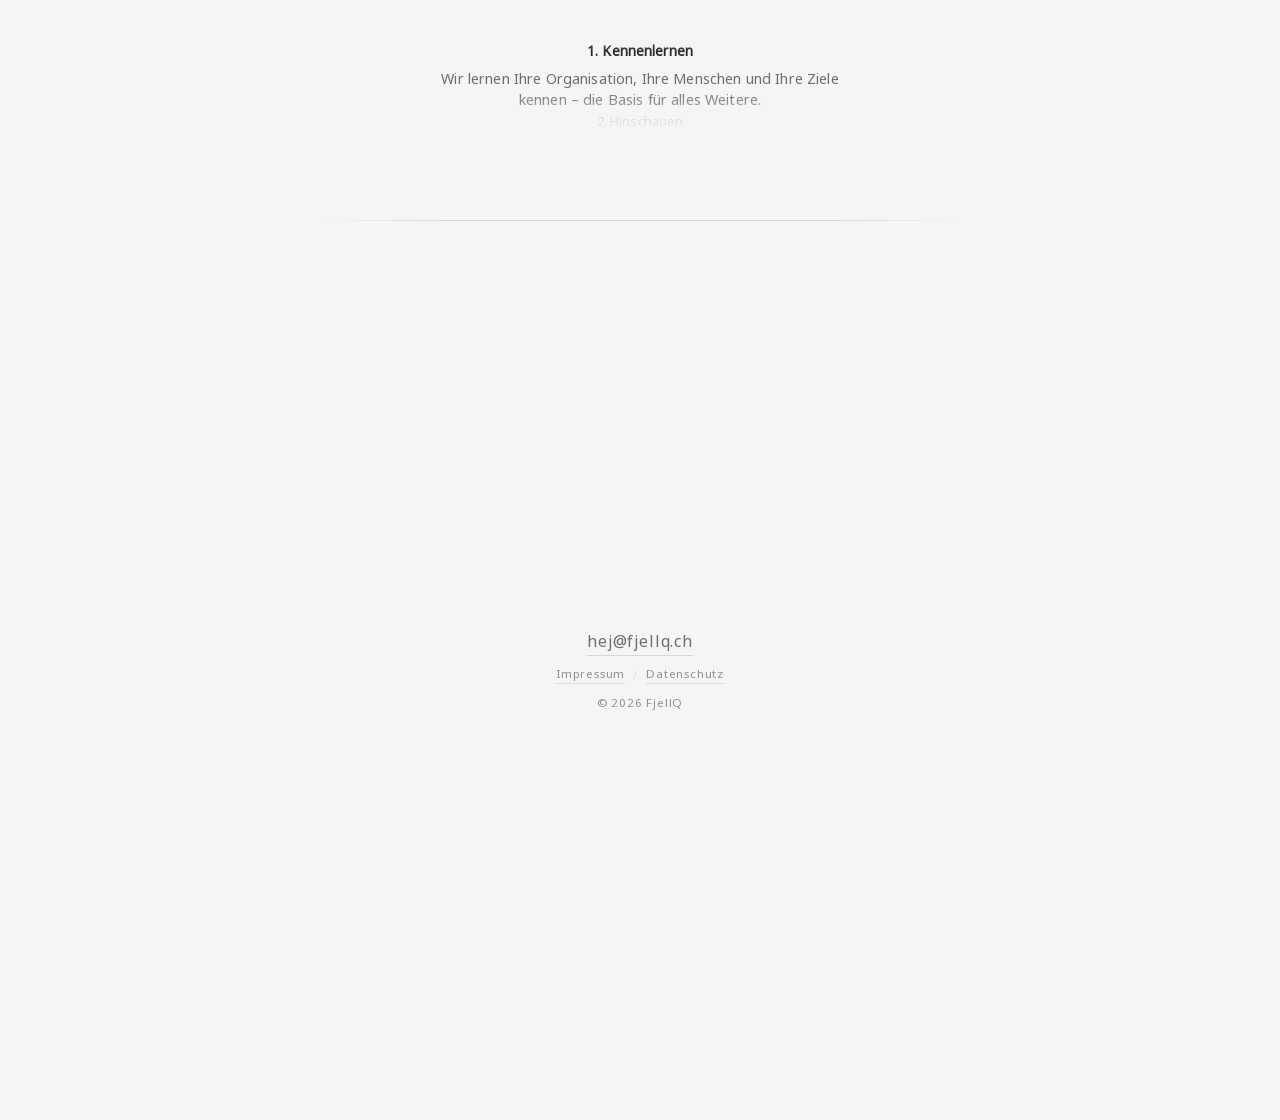
==== commit c7867a5a: "Prozess-Sektion: Beschreibung direkt im Scroll-Rad zentrieren Statt eines separaten Absatzes unter d" ====
--- a/index.html
+++ b/index.html
@@ -105,17 +105,52 @@
       <div class="process-wheel-mask">
         <ul class="process-wheel" id="process-wheel">
           <li aria-hidden="true"></li>
-          <li><button type="button" class="process-wheel-item" data-step="1" aria-expanded="false" aria-controls="process-text">1. Kennenlernen</button></li>
-          <li><button type="button" class="process-wheel-item" data-step="2" aria-expanded="false" aria-controls="process-text">2. Hinschauen</button></li>
-          <li><button type="button" class="process-wheel-item" data-step="3" aria-expanded="false" aria-controls="process-text">3. Vorausdenken</button></li>
-          <li><button type="button" class="process-wheel-item" data-step="4" aria-expanded="false" aria-controls="process-text">4. Planen</button></li>
-          <li><button type="button" class="process-wheel-item" data-step="5" aria-expanded="false" aria-controls="process-text">5. Loslegen</button></li>
-          <li><button type="button" class="process-wheel-item" data-step="6" aria-expanded="false" aria-controls="process-text">6. Leben</button></li>
-          <li><button type="button" class="process-wheel-item" data-step="7" aria-expanded="false" aria-controls="process-text">7. Besser machen</button></li>
+          <li>
+            <button type="button" class="process-wheel-item" data-step="1" aria-expanded="false" aria-controls="process-text">
+              <span class="step-label">1. Kennenlernen</span>
+              <span class="step-desc">Wir lernen Ihre Organisation, Ihre Menschen und Ihre Ziele kennen – die Basis für alles Weitere.</span>
+            </button>
+          </li>
+          <li>
+            <button type="button" class="process-wheel-item" data-step="2" aria-expanded="false" aria-controls="process-text">
+              <span class="step-label">2. Hinschauen</span>
+              <span class="step-desc">Wir schauen genau hin: Wie laufen Ihre Prozesse heute tatsächlich ab?</span>
+            </button>
+          </li>
+          <li>
+            <button type="button" class="process-wheel-item" data-step="3" aria-expanded="false" aria-controls="process-text">
+              <span class="step-label">3. Vorausdenken</span>
+              <span class="step-desc">Wir denken die Möglichkeiten von morgen mit, bevor wir Lösungen entwerfen.</span>
+            </button>
+          </li>
+          <li>
+            <button type="button" class="process-wheel-item" data-step="4" aria-expanded="false" aria-controls="process-text">
+              <span class="step-label">4. Planen</span>
+              <span class="step-desc">Wir erarbeiten ein klares, umsetzbares Konzept für den nächsten Schritt.</span>
+            </button>
+          </li>
+          <li>
+            <button type="button" class="process-wheel-item" data-step="5" aria-expanded="false" aria-controls="process-text">
+              <span class="step-label">5. Loslegen</span>
+              <span class="step-desc">Wir setzen das Konzept gemeinsam mit Ihnen Schritt für Schritt um.</span>
+            </button>
+          </li>
+          <li>
+            <button type="button" class="process-wheel-item" data-step="6" aria-expanded="false" aria-controls="process-text">
+              <span class="step-label">6. Leben</span>
+              <span class="step-desc">Die neuen Prozesse werden Teil Ihres Alltags – wir begleiten die Einführung.</span>
+            </button>
+          </li>
+          <li>
+            <button type="button" class="process-wheel-item" data-step="7" aria-expanded="false" aria-controls="process-text">
+              <span class="step-label">7. Besser machen</span>
+              <span class="step-desc">Wir überprüfen, lernen und verbessern kontinuierlich weiter.</span>
+            </button>
+          </li>
           <li aria-hidden="true"></li>
         </ul>
       </div>
-      <p class="process-current" id="process-current" aria-live="polite">Klicke auf einen Punkt auf der Karte, um mehr zu erfahren.</p>
+      <p class="visually-hidden" id="process-announcement" aria-live="polite">Klicke auf einen Punkt auf der Karte, um mehr zu erfahren.</p>
     </div>
   </section>
 
@@ -214,14 +249,19 @@
   })();
 
   (function () {
-    var processCurrent = document.getElementById('process-current');
+    var announcement = document.getElementById('process-announcement');
     var wheel = document.getElementById('process-wheel');
-    if (!processCurrent || !wheel) return;
+    if (!announcement || !wheel) return;
 
     var wheelItems = wheel.querySelectorAll('li');
     var mask = wheel.parentElement;
     var rowHeight = wheelItems[0].offsetHeight;
     mask.style.height = (rowHeight * 3) + 'px';
+    wheelItems.forEach(function (li) {
+      if (li.querySelector('.process-wheel-item')) {
+        li.style.height = rowHeight + 'px';
+      }
+    });
 
     var steps = {
       1: { label: 'Kennenlernen', text: 'Wir lernen Ihre Organisation, Ihre Menschen und Ihre Ziele kennen – die Basis für alles Weitere.' },
@@ -240,13 +280,23 @@
       if (!data) return;
 
       var stepNum = parseInt(step, 10);
-
+      var currentLi = wheelItems[stepNum];
+
+      wheelItems.forEach(function (li, i) {
+        if (i !== stepNum && li.querySelector('.process-wheel-item')) {
+          li.style.height = rowHeight + 'px';
+        }
+        li.classList.toggle('is-current', i === stepNum);
+      });
+
+      currentLi.style.height = 'auto';
+      var expandedHeight = currentLi.scrollHeight;
+      currentLi.style.height = expandedHeight + 'px';
+
+      mask.style.height = (rowHeight * 2 + expandedHeight) + 'px';
       wheel.style.transform = 'translateY(' + (-(stepNum - 1) * rowHeight) + 'px)';
-      wheelItems.forEach(function (li, i) {
-        li.classList.toggle('is-current', i === stepNum);
-      });
-
-      processCurrent.innerHTML = '<strong>' + step + '. ' + data.label + '.</strong> ' + data.text;
+
+      announcement.textContent = step + '. ' + data.label + '. ' + data.text;
 
       stepEls.forEach(function (other) {
         var isActive = other.getAttribute('data-step') === step;
@@ -260,6 +310,8 @@
         selectStep(el.getAttribute('data-step'));
       });
     });
+
+    selectStep('1');
   })();
   </script>
 </body>
--- a/assets/styles.css
+++ b/assets/styles.css
@@ -383,8 +383,9 @@
 
 .process-wheel-mask {
   width: 100%;
-  max-width: 16rem;
+  max-width: 26rem;
   overflow: hidden;
+  transition: height 0.4s ease;
   -webkit-mask-image: linear-gradient(to bottom, transparent 0%, #000 35%, #000 65%, transparent 100%);
   mask-image: linear-gradient(to bottom, transparent 0%, #000 35%, #000 65%, transparent 100%);
 }
@@ -393,25 +394,29 @@
   list-style: none;
   margin: 0;
   padding: 0;
-  transition: transform 0.5s cubic-bezier(0.4, 0, 0.2, 1);
+  transition: transform 0.4s ease;
 }
 
 .process-wheel li {
-  height: 1.7rem;
+  height: 1.9rem;
+  overflow: hidden;
+  transition: height 0.4s ease;
 }
 
 .process-wheel-item {
   display: block;
   width: 100%;
-  height: 100%;
-  margin: 0;
-  padding: 0;
+  margin: 0;
+  padding: 0.3rem 0.5rem 0;
   border: none;
   background: none;
   font: inherit;
   cursor: pointer;
-  line-height: 1.7rem;
-  text-align: center;
+  text-align: center;
+}
+
+.step-label {
+  display: block;
   font-size: 0.78rem;
   letter-spacing: 0.01em;
   color: var(--ink-muted);
@@ -419,25 +424,32 @@
   transition: opacity 0.3s ease, color 0.3s ease, font-size 0.3s ease;
 }
 
-.process-wheel li.is-current .process-wheel-item {
+.step-desc {
+  display: block;
+  margin-top: 0.4rem;
+  font-size: 0.9rem;
+  line-height: 1.5;
+  letter-spacing: 0.01em;
+  color: var(--ink-muted);
+}
+
+.process-wheel li.is-current .step-label {
   opacity: 1;
   color: var(--ink);
   font-weight: 600;
   font-size: 0.85rem;
 }
 
-.process-current {
-  margin: 0;
-  min-height: 2.9rem;
-  font-size: 0.9rem;
-  line-height: 1.6;
-  letter-spacing: 0.01em;
-  color: var(--ink-muted);
-}
-
-.process-current strong {
-  color: var(--ink);
-  font-weight: 600;
+.visually-hidden {
+  position: absolute;
+  width: 1px;
+  height: 1px;
+  padding: 0;
+  margin: -1px;
+  overflow: hidden;
+  clip: rect(0, 0, 0, 0);
+  white-space: nowrap;
+  border: 0;
 }
 
 .contact {
